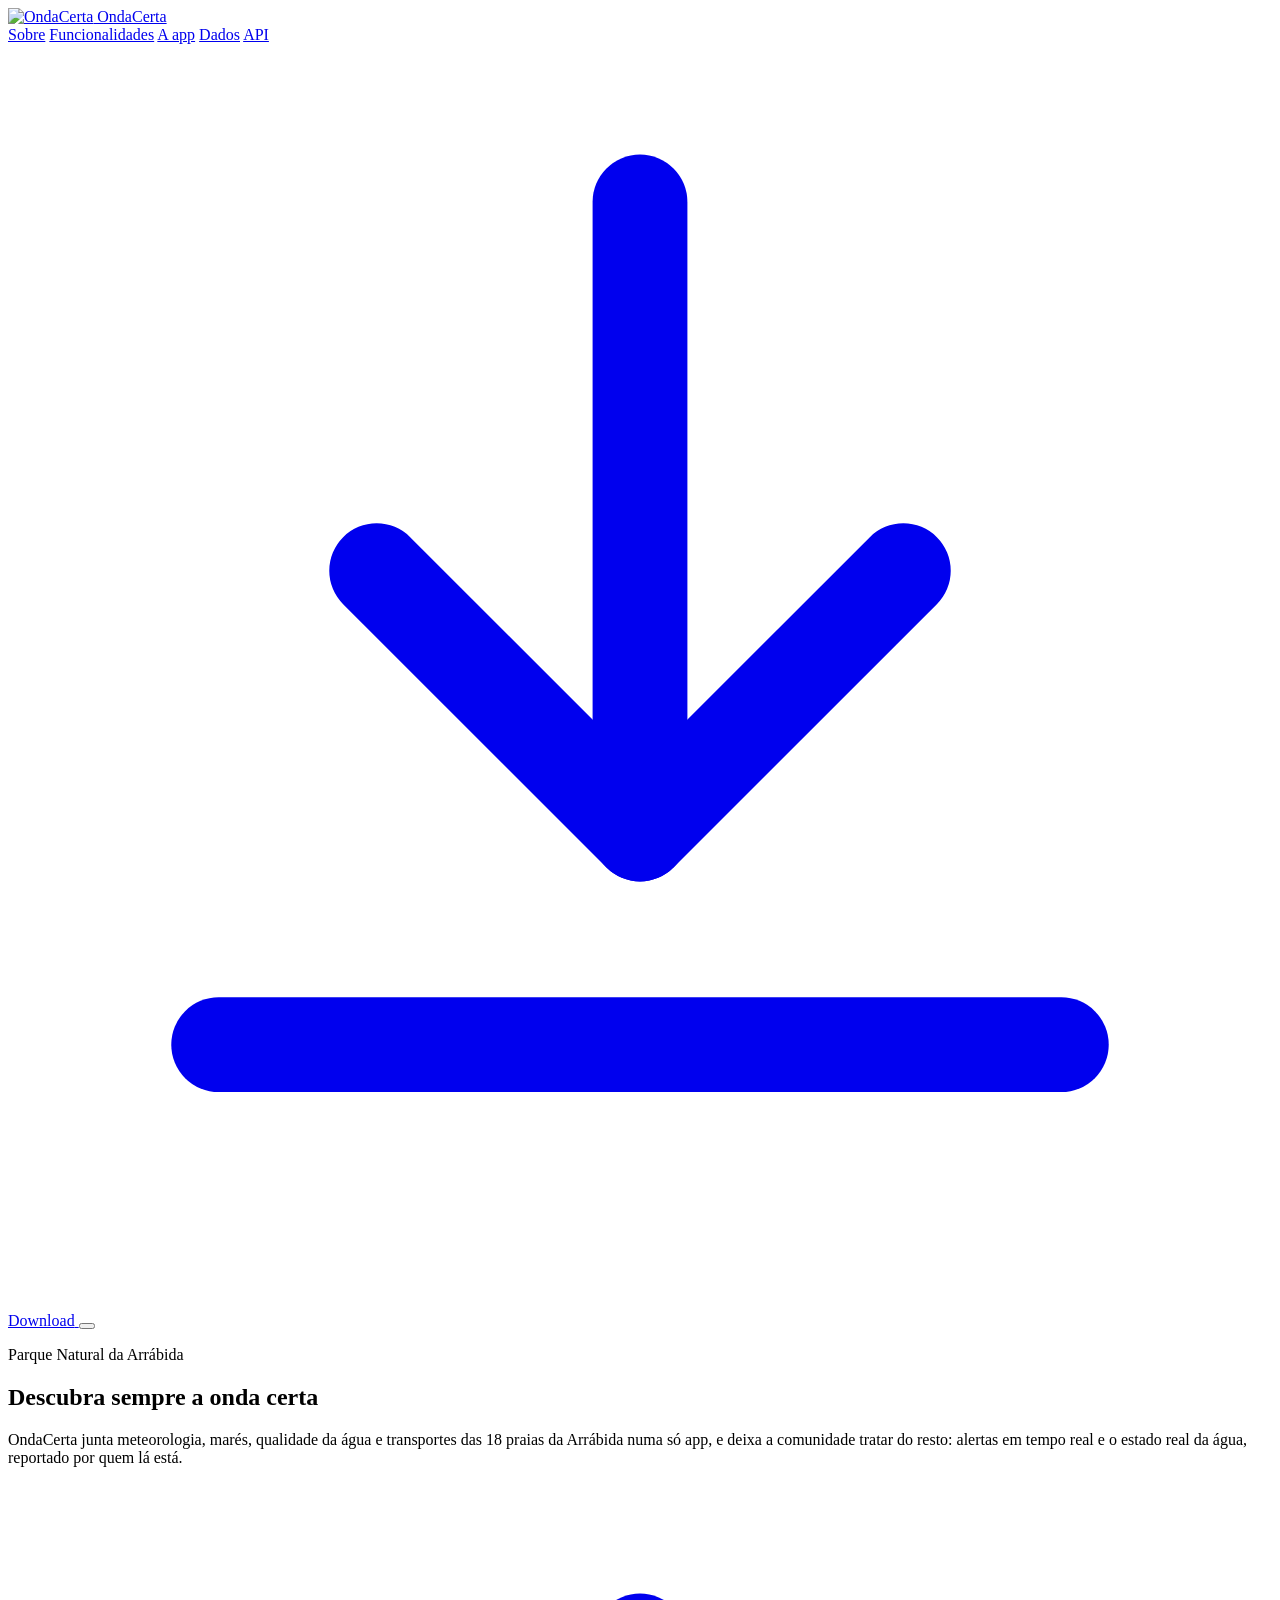
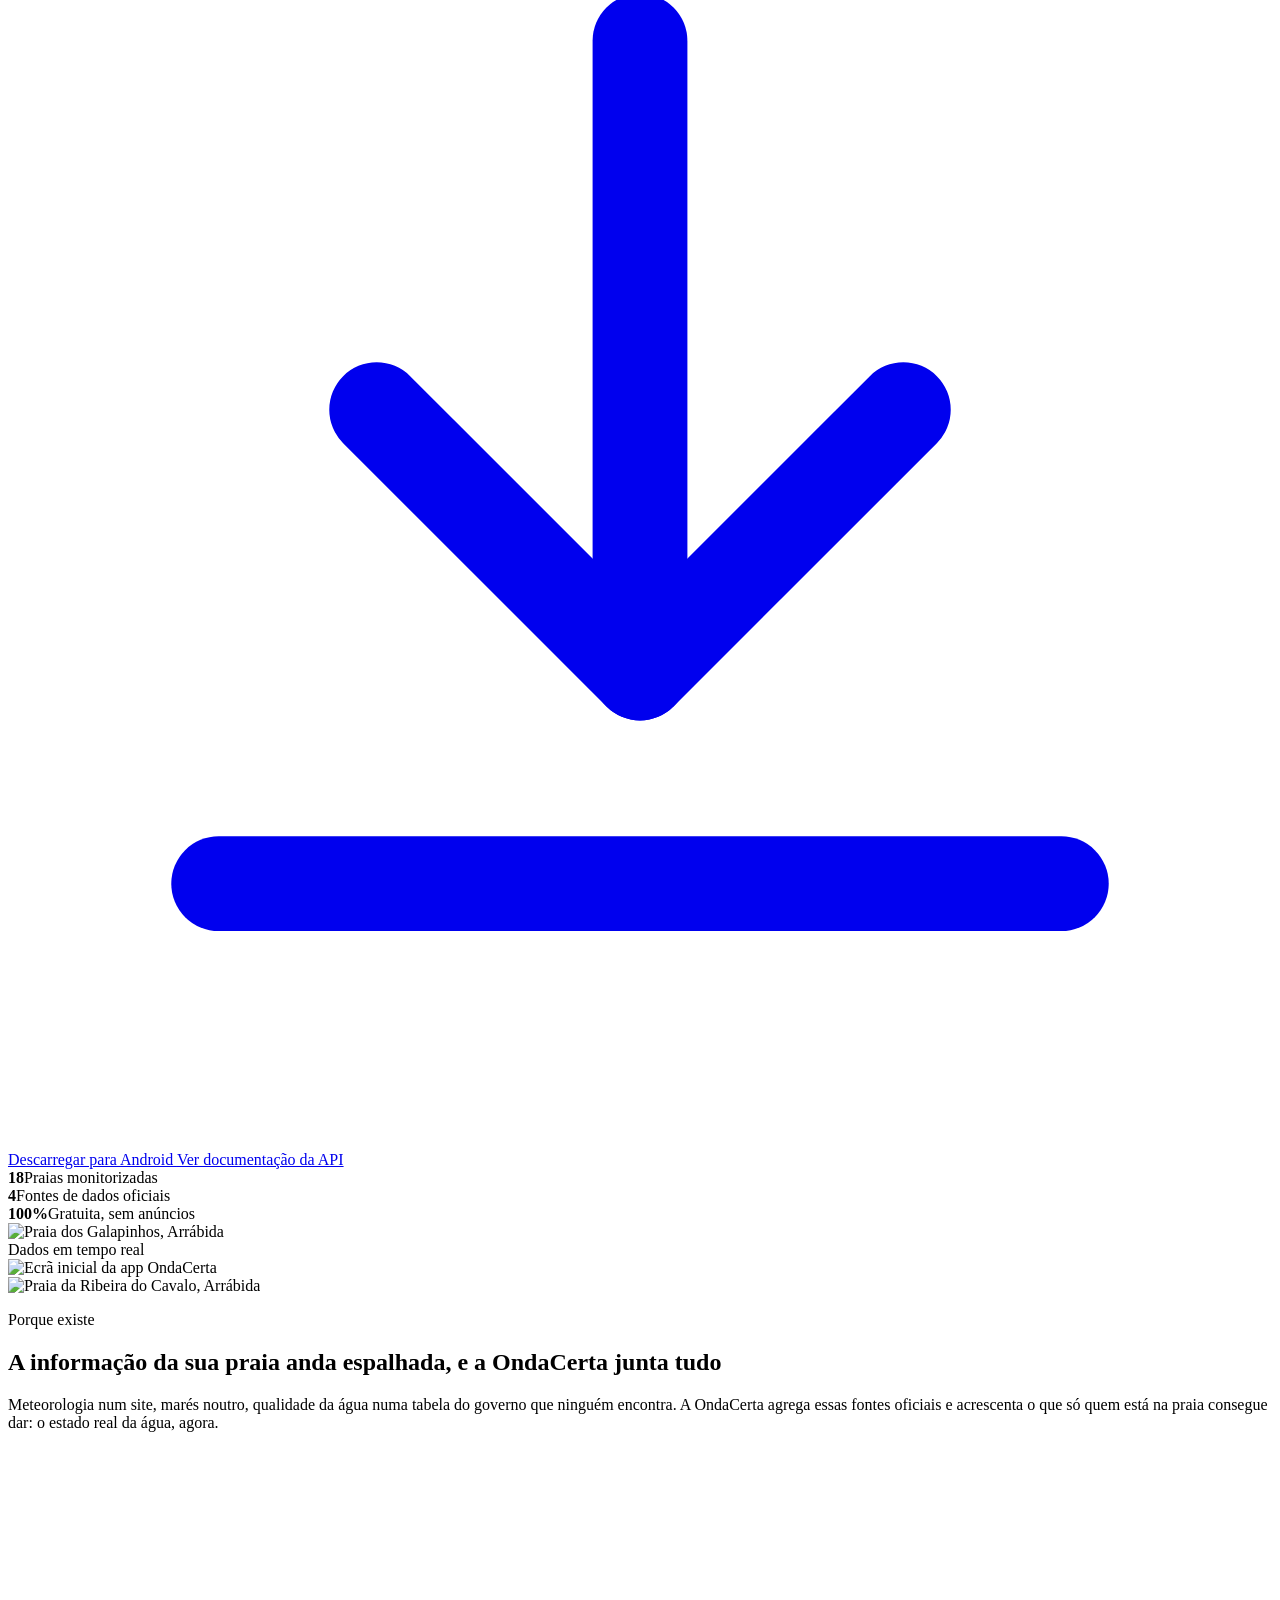
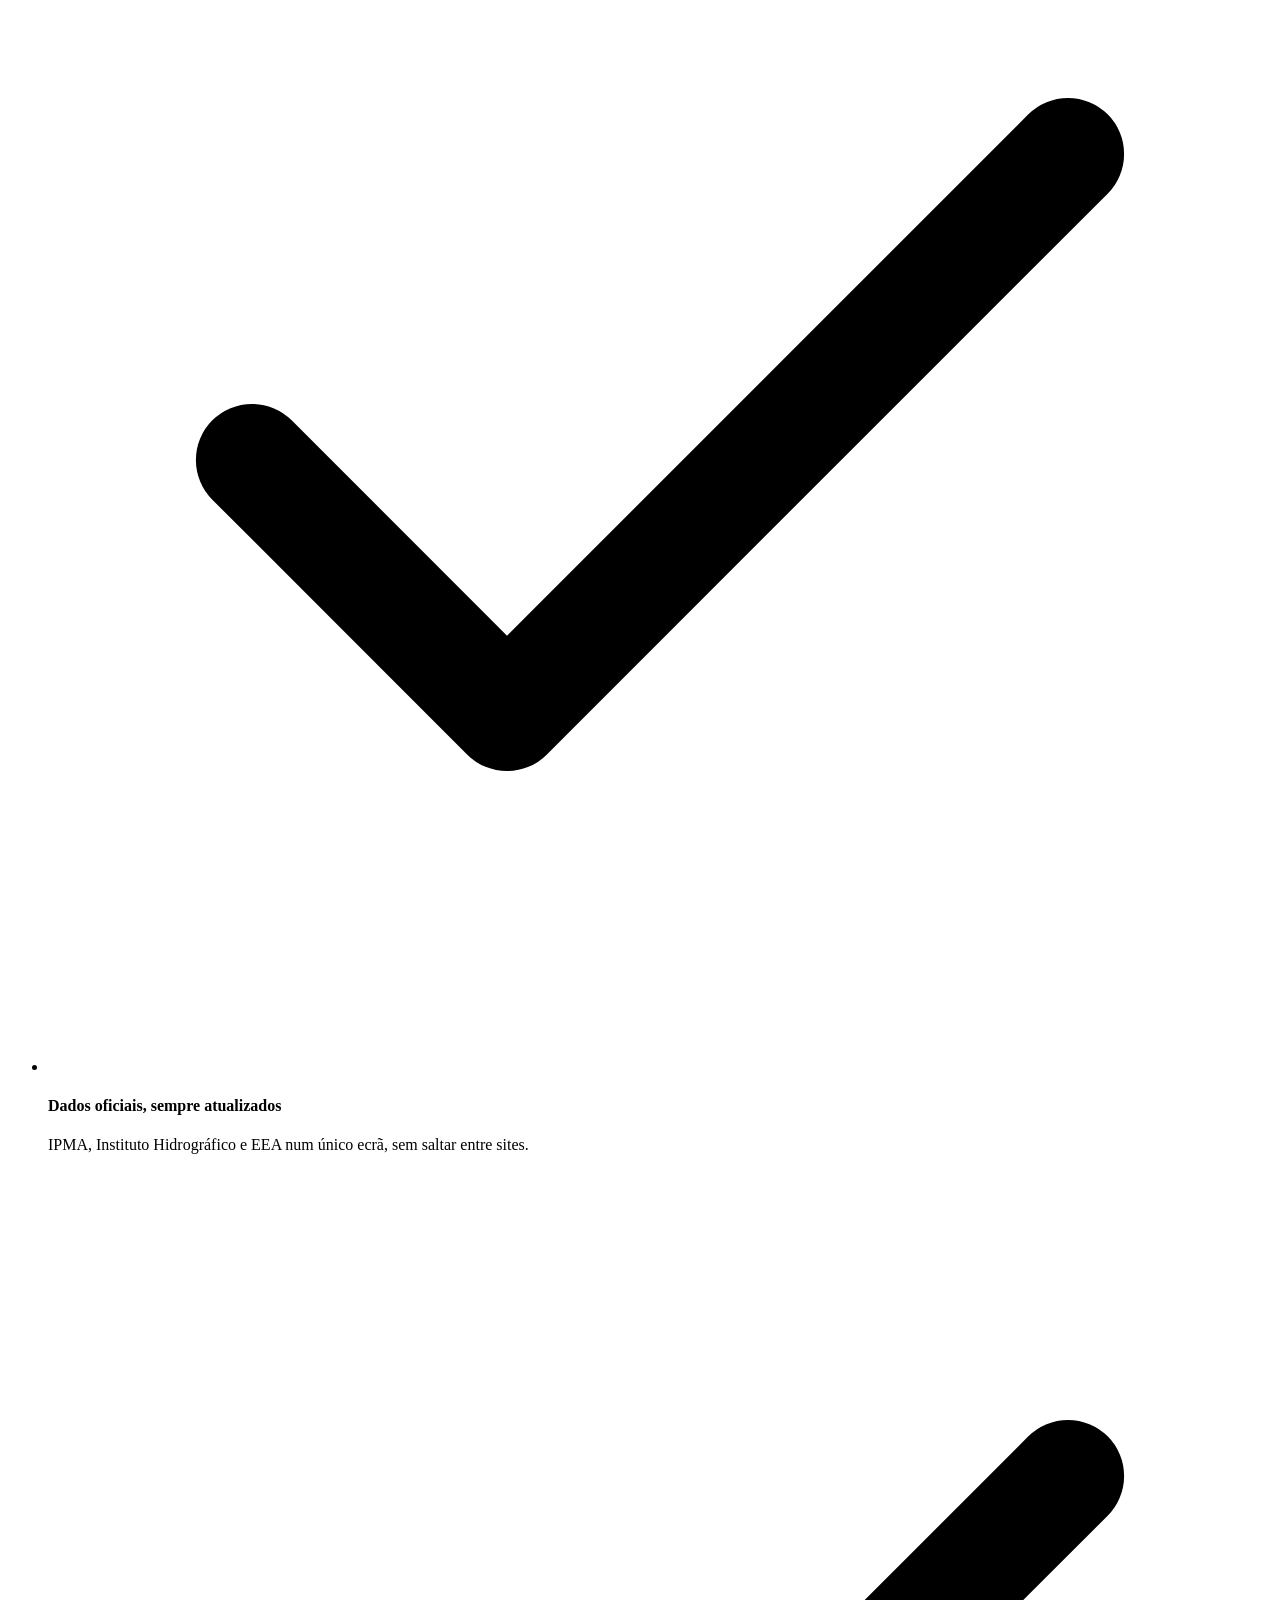
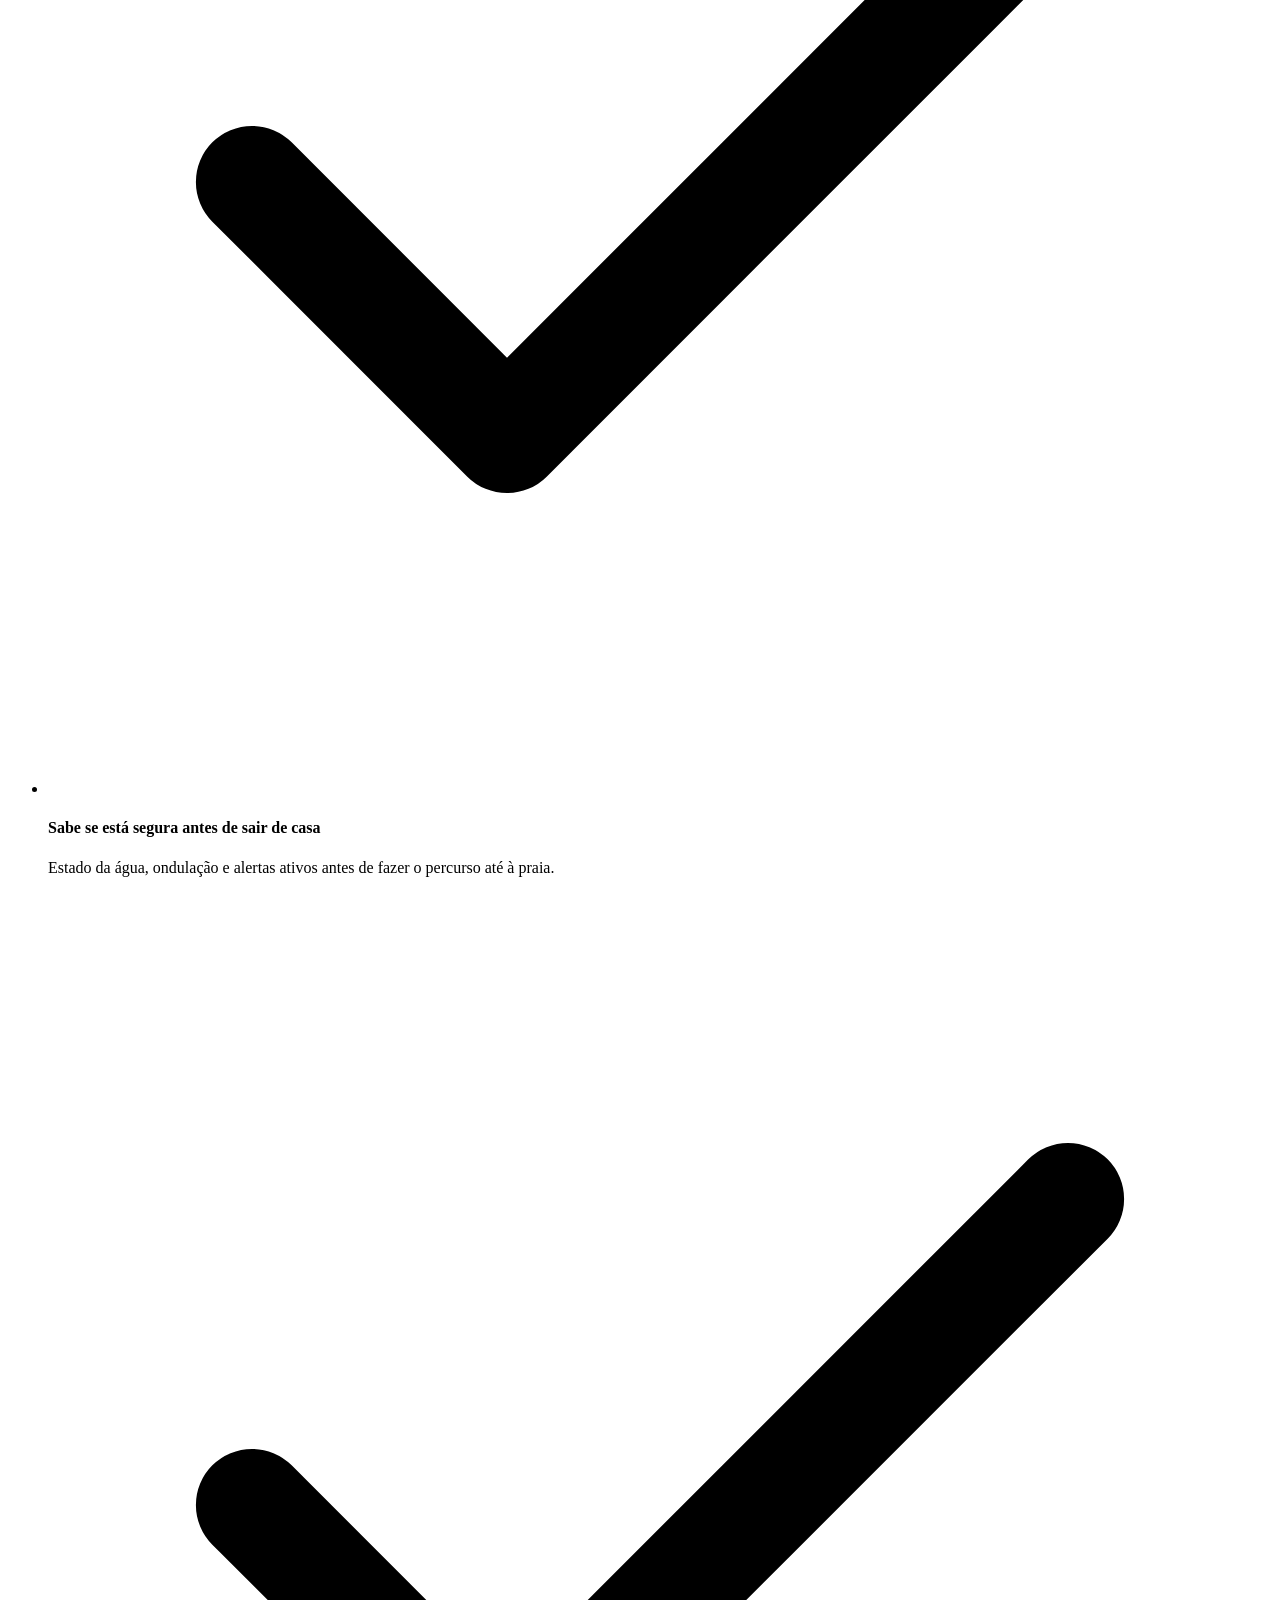
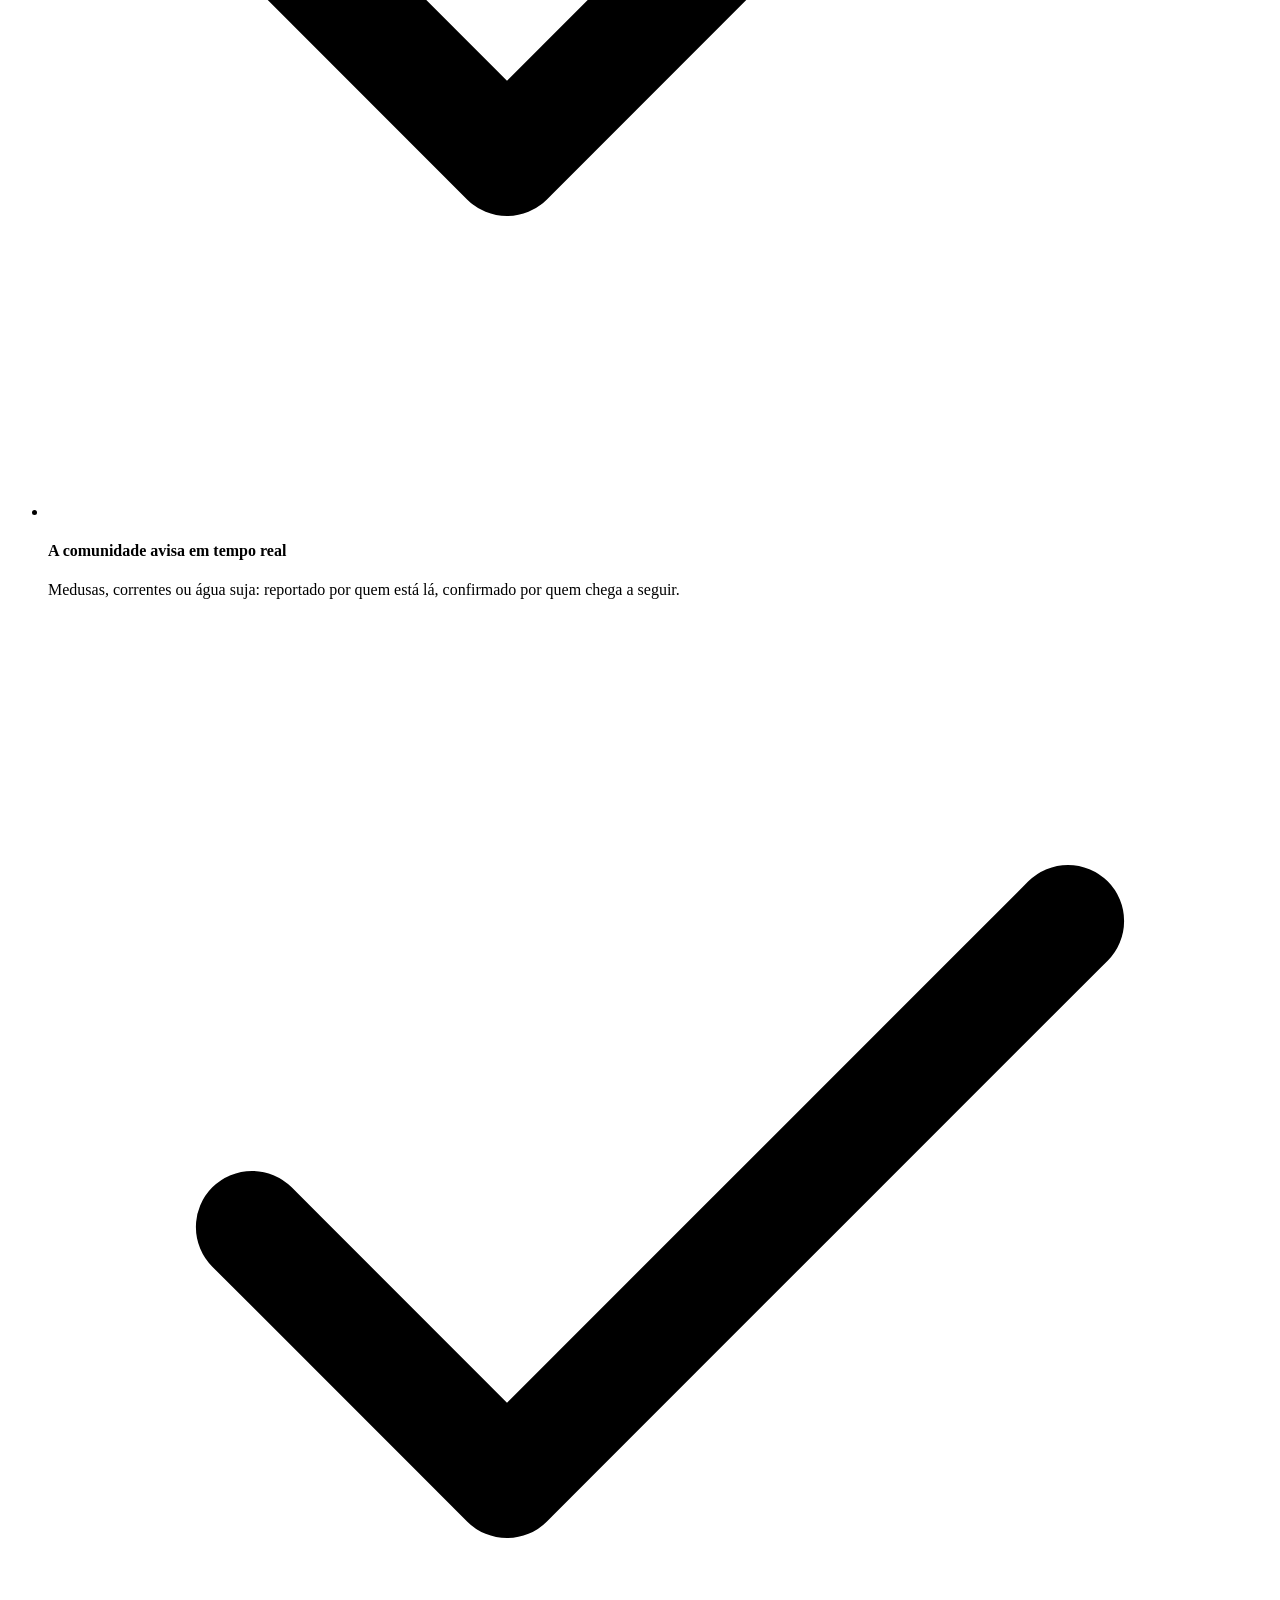
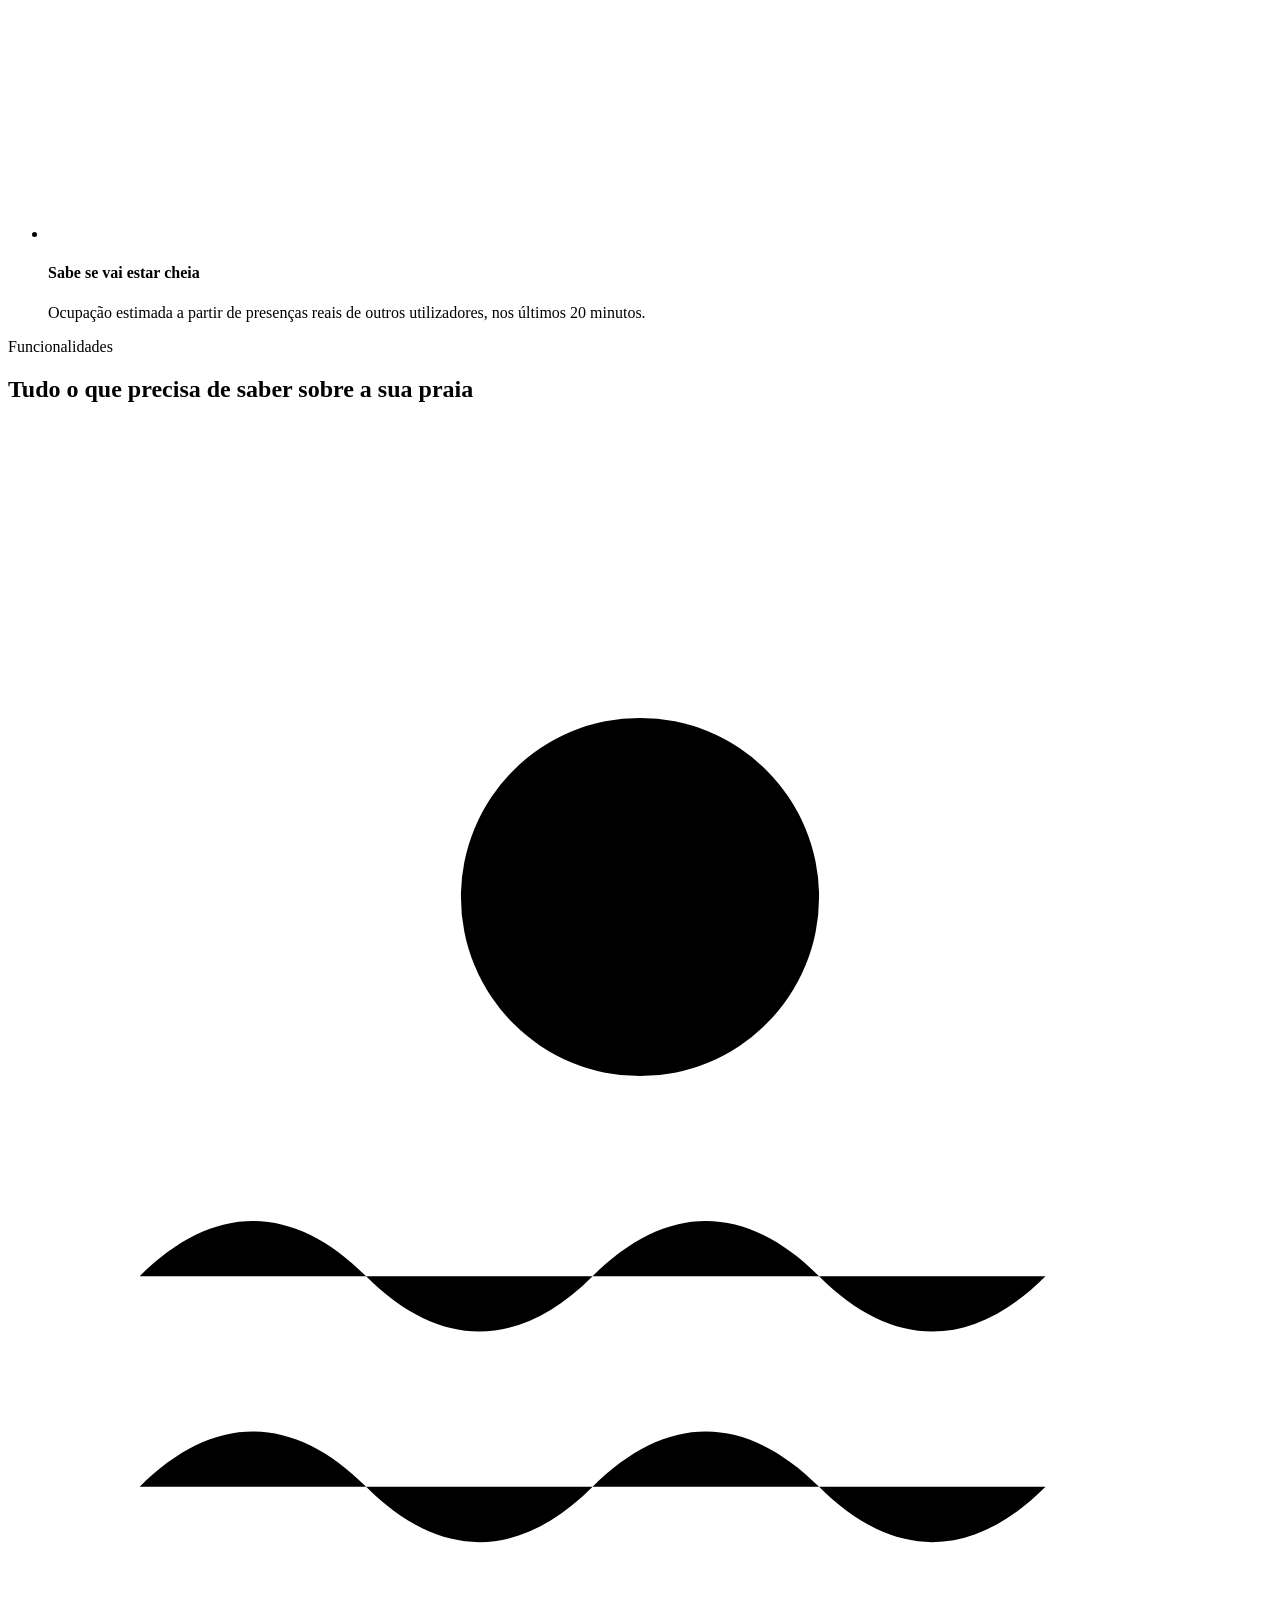
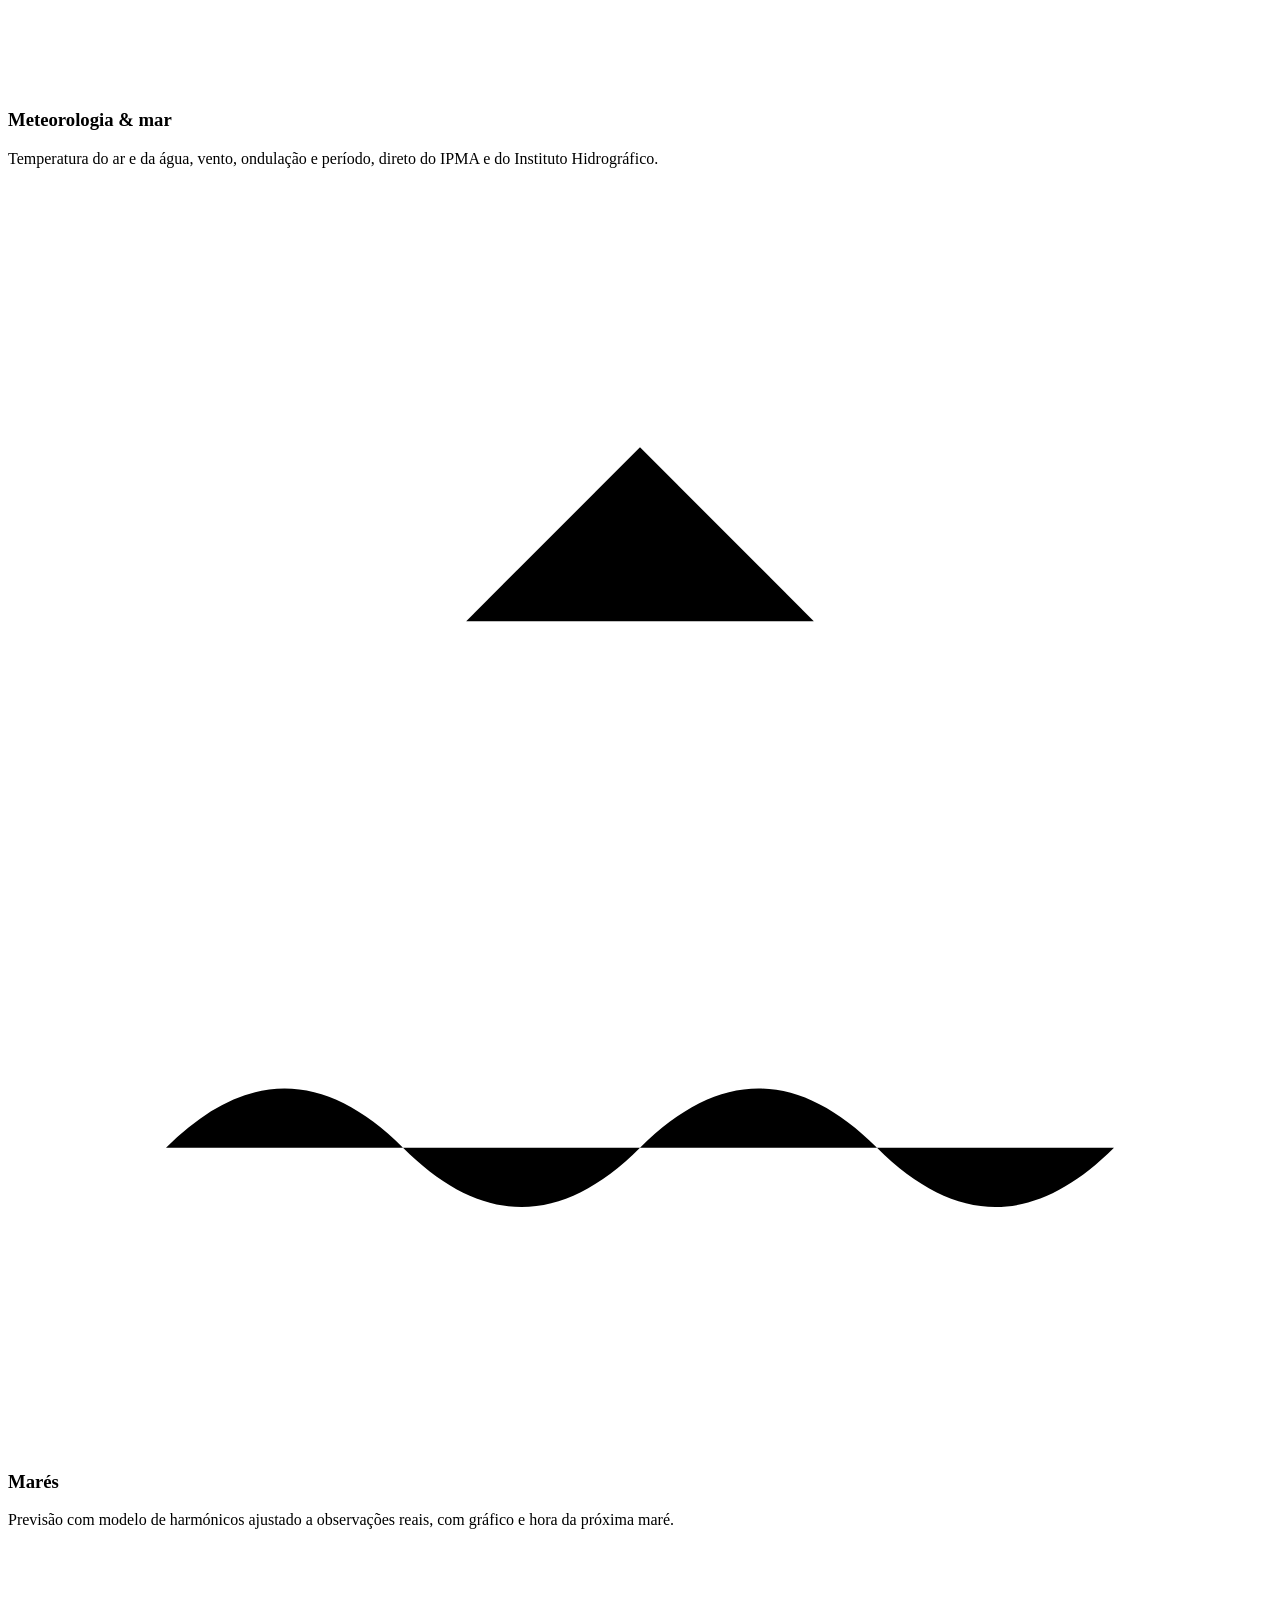
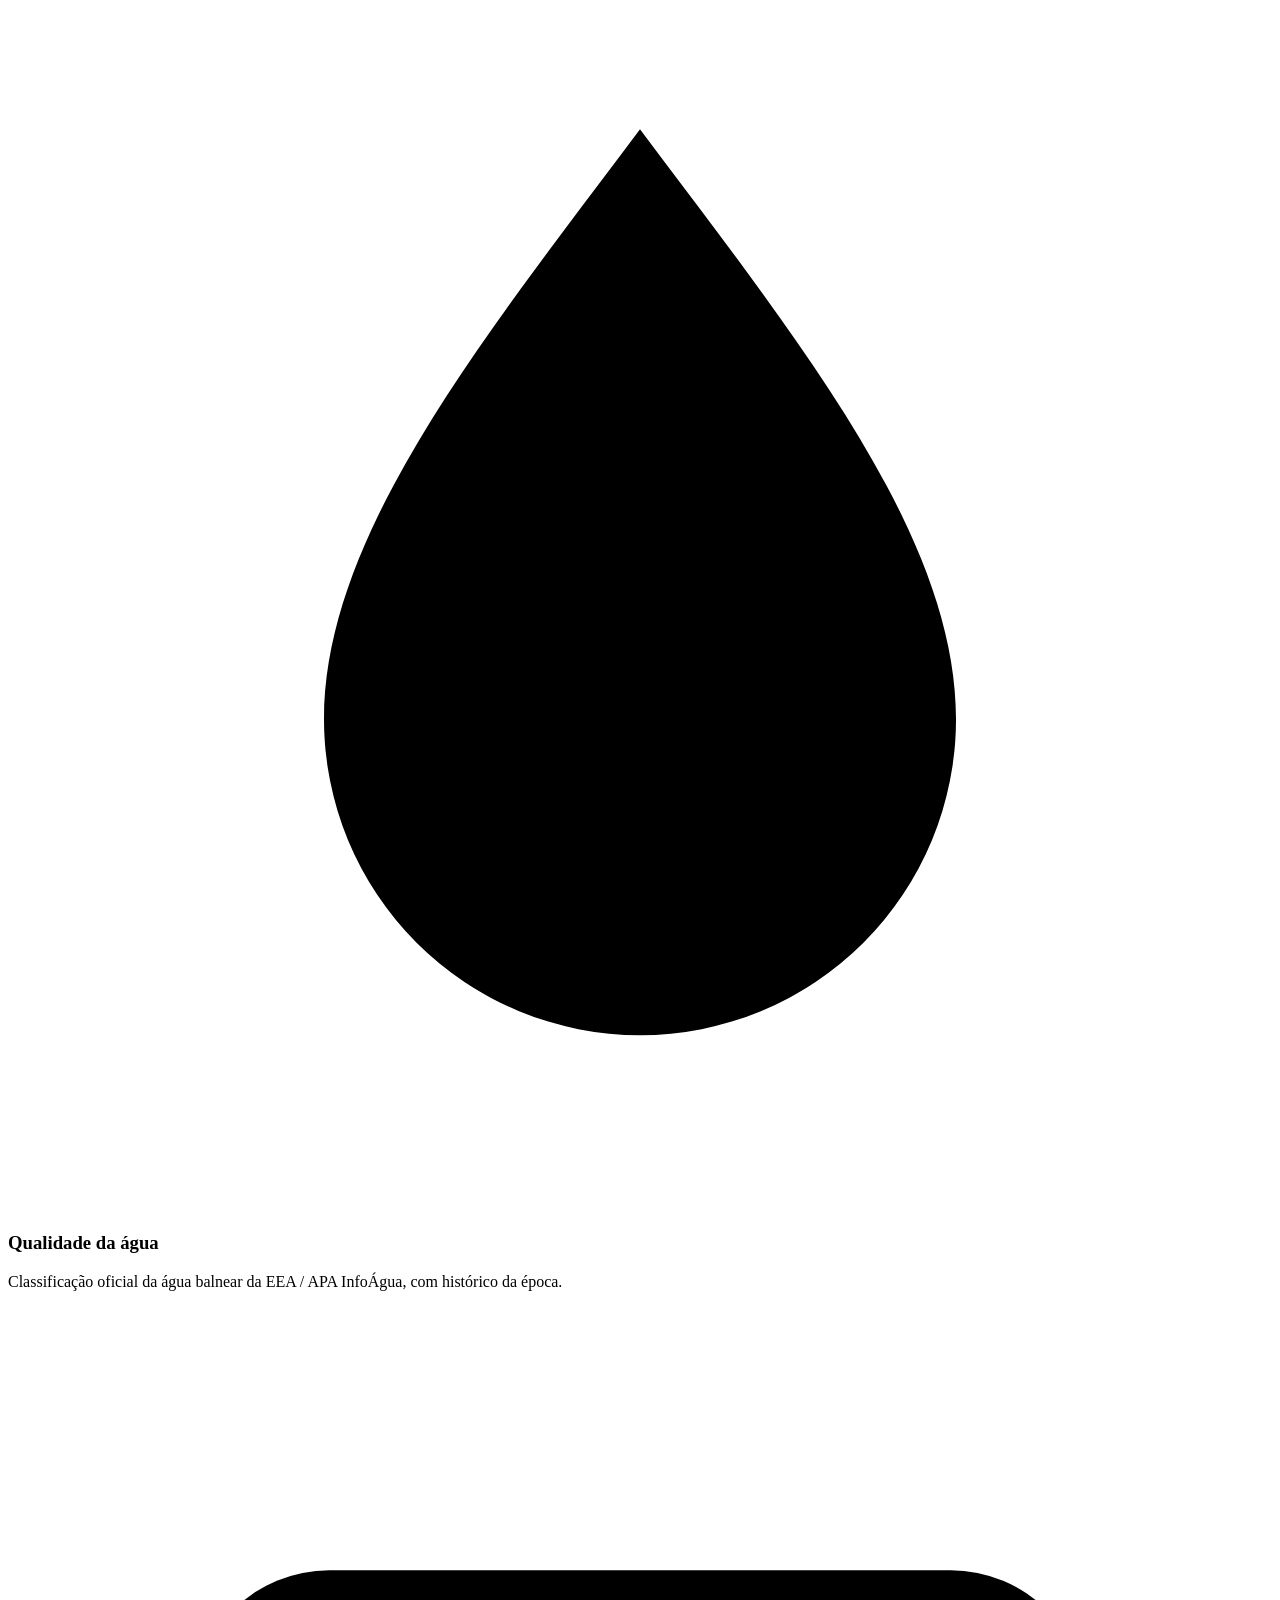
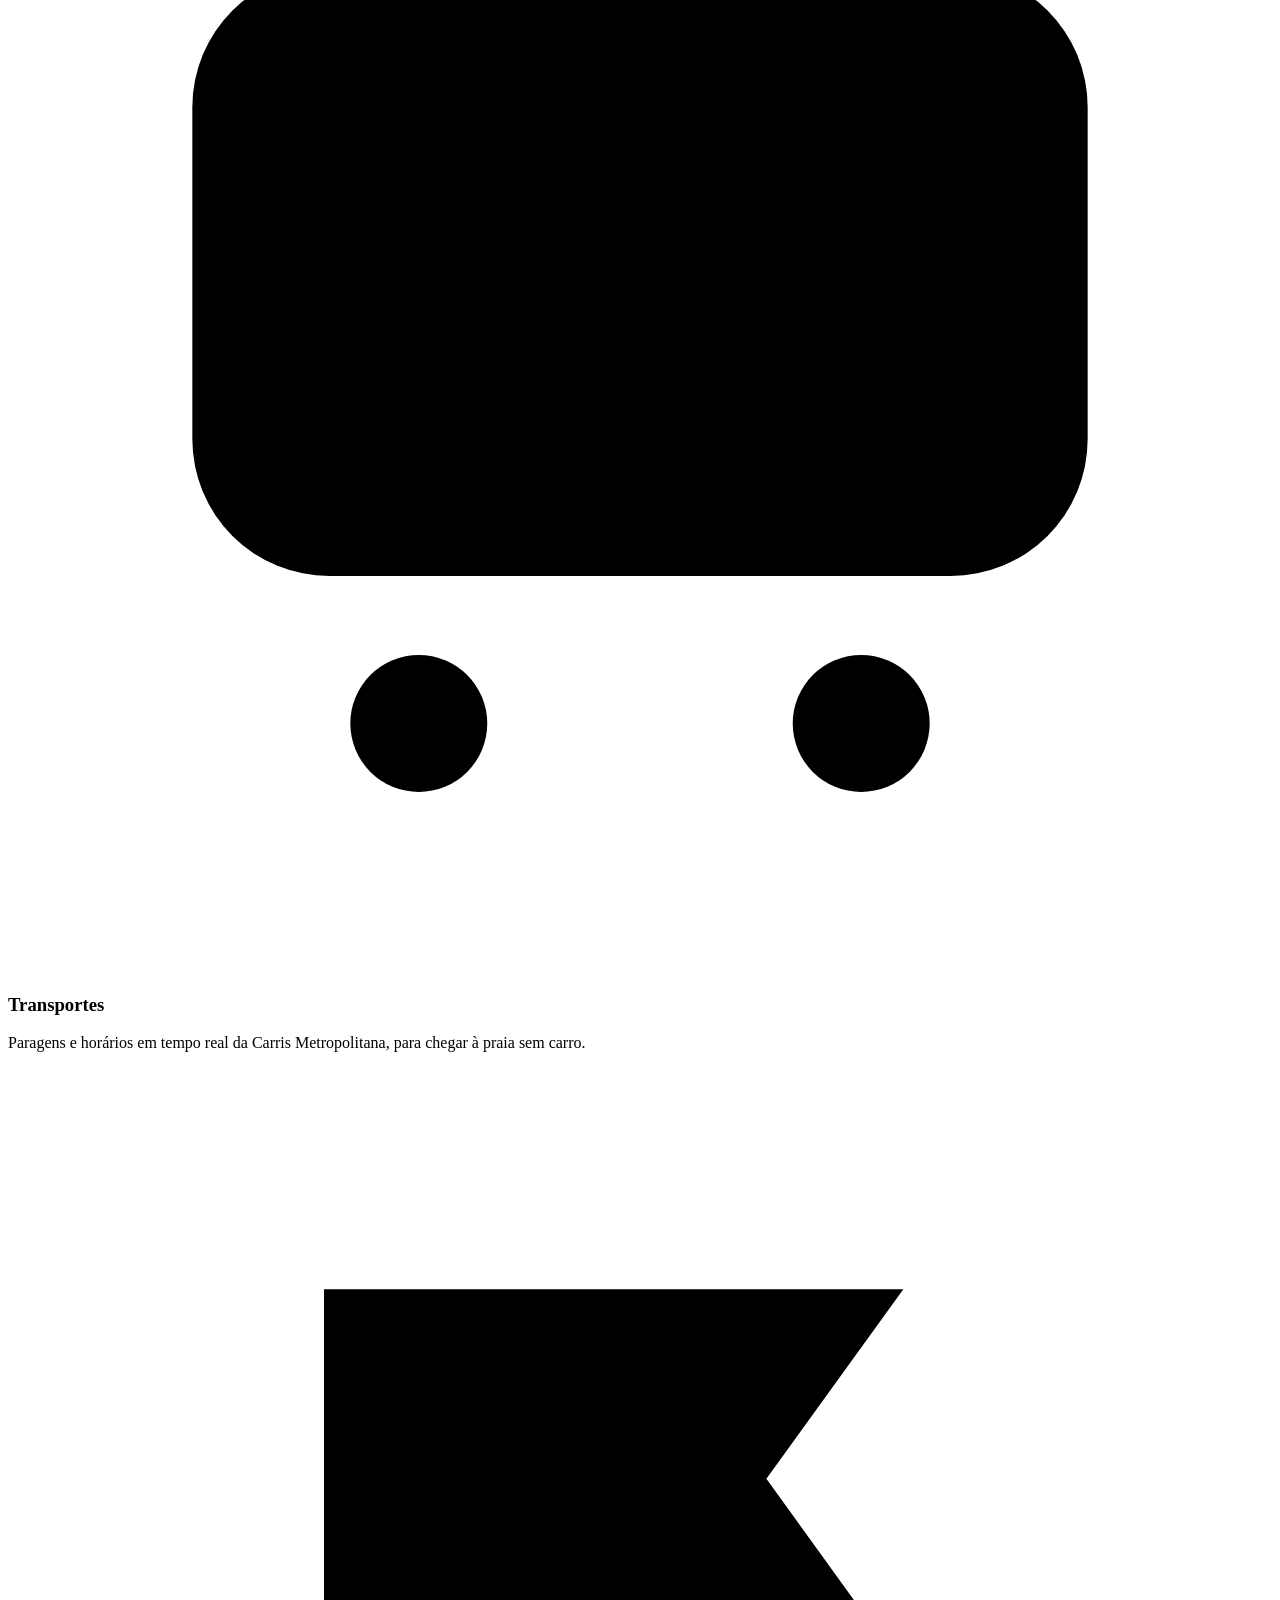
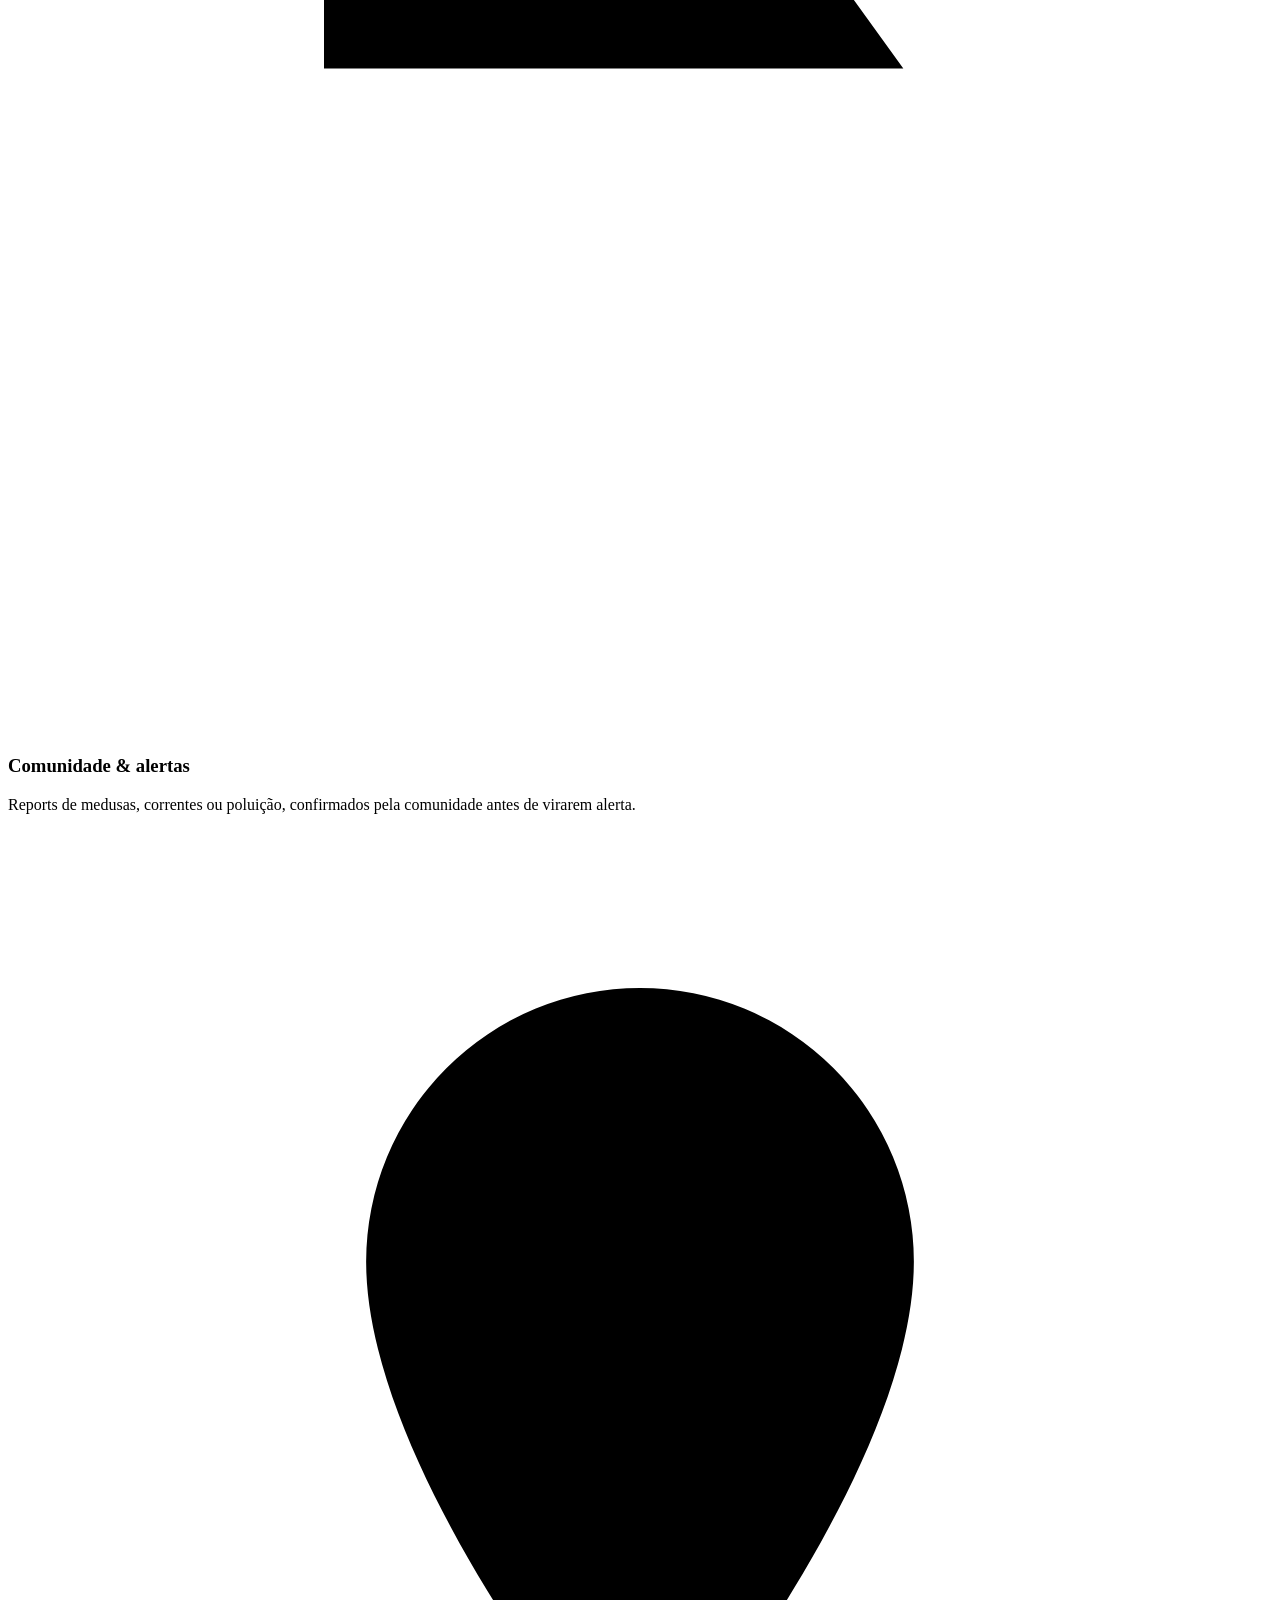
==== backend/static/site/index.html @ 688c1fc4 "Presentation page" ====
<!doctype html>
<html lang="pt-PT">
<head>
<meta charset="UTF-8">
<meta name="viewport" content="width=device-width, initial-scale=1">
<title>OndaCerta — Sua Comunidade do Mar</title>
<meta name="description" content="OndaCerta reúne meteorologia, marés, qualidade da água, transportes e alertas da comunidade para as 18 praias da Arrábida, numa só app.">

<link rel="icon" type="image/png" sizes="32x32" href="/static/site/img/favicon-32.png">
<link rel="apple-touch-icon" sizes="180x180" href="/static/site/img/apple-touch-icon.png">

<meta property="og:type" content="website">
<meta property="og:title" content="OndaCerta — Sua Comunidade do Mar">
<meta property="og:description" content="Meteorologia, marés, qualidade da água, transportes e alertas da comunidade para as praias da Arrábida.">
<meta property="og:image" content="/static/site/img/favicon-512.png">

<link rel="preconnect" href="https://fonts.googleapis.com">
<link rel="preconnect" href="https://fonts.gstatic.com" crossorigin>
<link href="https://fonts.googleapis.com/css2?family=Inter:wght@400;500;600;700;800&display=swap" rel="stylesheet">
<link rel="stylesheet" href="/static/site/css/styles.css">
</head>
<body>

<header class="nav" id="nav">
  <div class="container">
    <a href="#top" class="brand">
      <img src="/static/site/img/mark.png" alt="OndaCerta">
      OndaCerta
    </a>

    <nav class="nav__links" id="navLinks">
      <a href="#sobre">Sobre</a>
      <a href="#funcionalidades">Funcionalidades</a>
      <a href="#app">A app</a>
      <a href="#dados">Dados</a>
      <a href="#api">API</a>
    </nav>

    <div class="nav__actions">
      <a class="btn btn--primary btn--sm" href="/static/downloads/onda-certa.apk" download>
        <svg viewBox="0 0 24 24" fill="none" stroke="currentColor" stroke-width="1.8" stroke-linecap="round" stroke-linejoin="round"><path d="M12 3v12"/><path d="M7 10l5 5 5-5"/><path d="M4 19h16"/></svg>
        <span>Download</span>
      </a>
      <button class="nav__toggle" id="navToggle" aria-label="Abrir menu" aria-expanded="false">
        <span></span><span></span><span></span>
      </button>
    </div>
  </div>
</header>

<main id="top">

  <!-- ============ HERO ============ -->
  <section class="hero">
    <div class="container">
      <div class="hero__copy">
        <p class="eyebrow hero__eyebrow">Parque Natural da Arrábida</p>
        <h1>Descubra sempre <span>a onda certa</span></h1>
        <div class="hero__stripe"><i></i><i></i><i></i></div>
        <p class="lead">
          OndaCerta junta meteorologia, marés, qualidade da água e transportes das 18 praias da
          Arrábida numa só app, e deixa a comunidade tratar do resto: alertas em tempo real e o
          estado real da água, reportado por quem lá está.
        </p>

        <div class="hero__actions">
          <a class="btn btn--primary" href="/static/downloads/onda-certa.apk" download>
            <svg viewBox="0 0 24 24" fill="none" stroke="currentColor" stroke-width="1.8" stroke-linecap="round" stroke-linejoin="round"><path d="M12 3v12"/><path d="M7 10l5 5 5-5"/><path d="M4 19h16"/></svg>
            Descarregar para Android
          </a>
          <a class="btn btn--outline-light" href="/docs">
            Ver documentação da API
          </a>
        </div>

        <div class="hero__meta">
          <div><strong>18</strong>Praias monitorizadas</div>
          <div><strong>4</strong>Fontes de dados oficiais</div>
          <div><strong>100%</strong>Gratuita, sem anúncios</div>
        </div>
      </div>

      <div class="hero__visual reveal">
        <div class="hero__photo">
          <img src="/static/site/img/hero-galapinhos.jpg" alt="Praia dos Galapinhos, Arrábida" loading="eager">
        </div>
        <div class="hero__badge"><i></i> Dados em tempo real</div>
        <div class="hero__phone">
          <div class="phone">
            <div class="phone__screen">
              <div class="phone__notch"></div>
              <img src="/static/site/img/screens/home.jpg" alt="Ecrã inicial da app OndaCerta">
            </div>
          </div>
        </div>
      </div>
    </div>
  </section>

  <!-- ============ ABOUT ============ -->
  <section class="about" id="sobre">
    <div class="container">
      <div class="about__photo reveal">
        <img src="/static/site/img/about-ribeira-cavalo.jpg" alt="Praia da Ribeira do Cavalo, Arrábida" loading="lazy">
      </div>

      <div class="about__text reveal">
        <p class="eyebrow">Porque existe</p>
        <h2>A informação da sua praia anda espalhada, e a OndaCerta junta tudo</h2>
        <p class="lede">
          Meteorologia num site, marés noutro, qualidade da água numa tabela do governo que ninguém
          encontra. A OndaCerta agrega essas fontes oficiais e acrescenta o que só quem está na
          praia consegue dar: o estado real da água, agora.
        </p>

        <ul class="about__list">
          <li>
            <span class="tick"><svg viewBox="0 0 24 24" fill="none" stroke="currentColor" stroke-width="2.2" stroke-linecap="round" stroke-linejoin="round"><path d="M4 12l5 5L20 6"/></svg></span>
            <div>
              <h4>Dados oficiais, sempre atualizados</h4>
              <p>IPMA, Instituto Hidrográfico e EEA num único ecrã, sem saltar entre sites.</p>
            </div>
          </li>
          <li>
            <span class="tick"><svg viewBox="0 0 24 24" fill="none" stroke="currentColor" stroke-width="2.2" stroke-linecap="round" stroke-linejoin="round"><path d="M4 12l5 5L20 6"/></svg></span>
            <div>
              <h4>Sabe se está segura antes de sair de casa</h4>
              <p>Estado da água, ondulação e alertas ativos antes de fazer o percurso até à praia.</p>
            </div>
          </li>
          <li>
            <span class="tick"><svg viewBox="0 0 24 24" fill="none" stroke="currentColor" stroke-width="2.2" stroke-linecap="round" stroke-linejoin="round"><path d="M4 12l5 5L20 6"/></svg></span>
            <div>
              <h4>A comunidade avisa em tempo real</h4>
              <p>Medusas, correntes ou água suja: reportado por quem está lá, confirmado por quem chega a seguir.</p>
            </div>
          </li>
          <li>
            <span class="tick"><svg viewBox="0 0 24 24" fill="none" stroke="currentColor" stroke-width="2.2" stroke-linecap="round" stroke-linejoin="round"><path d="M4 12l5 5L20 6"/></svg></span>
            <div>
              <h4>Sabe se vai estar cheia</h4>
              <p>Ocupação estimada a partir de presenças reais de outros utilizadores, nos últimos 20 minutos.</p>
            </div>
          </li>
        </ul>
      </div>
    </div>
  </section>

  <!-- ============ FEATURES ============ -->
  <section class="features" id="funcionalidades">
    <div class="container">
      <div class="section-head section-head--center reveal">
        <p class="eyebrow eyebrow--center">Funcionalidades</p>
        <h2>Tudo o que precisa de saber sobre a sua praia</h2>
      </div>

      <div class="features__grid">
        <div class="feature-card reveal">
          <div class="icon"><svg viewBox="0 0 24 24"><circle cx="12" cy="9" r="3.4"/><path d="M2.5 16.2c1.4-1.4 2.9-1.4 4.3 0s2.9 1.4 4.3 0 2.9-1.4 4.3 0 2.9 1.4 4.3 0"/><path d="M2.5 20.2c1.4-1.4 2.9-1.4 4.3 0s2.9 1.4 4.3 0 2.9-1.4 4.3 0 2.9 1.4 4.3 0"/></svg></div>
          <h3>Meteorologia &amp; mar</h3>
          <p>Temperatura do ar e da água, vento, ondulação e período, direto do IPMA e do Instituto Hidrográfico.</p>
        </div>

        <div class="feature-card reveal">
          <div class="icon"><svg viewBox="0 0 24 24"><path d="M12 3v9"/><path d="M8.7 8.3L12 5l3.3 3.3"/><path d="M3 18.3c1.5-1.5 3-1.5 4.5 0s3 1.5 4.5 0 3-1.5 4.5 0 3 1.5 4.5 0"/></svg></div>
          <h3>Marés</h3>
          <p>Previsão com modelo de harmónicos ajustado a observações reais, com gráfico e hora da próxima maré.</p>
        </div>

        <div class="feature-card reveal">
          <div class="icon"><svg viewBox="0 0 24 24"><path d="M12 3.5c3 4 6 7.7 6 11.2a6 6 0 1 1-12 0c0-3.5 3-7.2 6-11.2z"/><path d="M9.3 13.8l1.9 1.9L15 11.6"/></svg></div>
          <h3>Qualidade da água</h3>
          <p>Classificação oficial da água balnear da EEA / APA InfoÁgua, com histórico da época.</p>
        </div>

        <div class="feature-card reveal">
          <div class="icon"><svg viewBox="0 0 24 24"><rect x="3.5" y="5" width="17" height="11.5" rx="2.6"/><path d="M3.5 11.5h17"/><circle cx="7.8" cy="19.3" r="1.3"/><circle cx="16.2" cy="19.3" r="1.3"/><path d="M7 5V3.6M17 5V3.6"/></svg></div>
          <h3>Transportes</h3>
          <p>Paragens e horários em tempo real da Carris Metropolitana, para chegar à praia sem carro.</p>
        </div>

        <div class="feature-card reveal">
          <div class="icon"><svg viewBox="0 0 24 24"><path d="M6 3v18"/><path d="M6 4.2h11l-2.6 3.6L17 11.4H6"/></svg></div>
          <h3>Comunidade &amp; alertas</h3>
          <p>Reports de medusas, correntes ou poluição, confirmados pela comunidade antes de virarem alerta.</p>
        </div>

        <div class="feature-card reveal">
          <div class="icon"><svg viewBox="0 0 24 24"><path d="M12 3a5.2 5.2 0 0 1 5.2 5.2c0 4.2-5.2 10.3-5.2 10.3S6.8 12.4 6.8 8.2A5.2 5.2 0 0 1 12 3z"/><circle cx="12" cy="8.2" r="1.8"/></svg></div>
          <h3>Ocupação em tempo real</h3>
          <p>Estimativa de lotação baseada em presenças reais dos últimos 20 minutos, sem câmaras nem sensores.</p>
        </div>
      </div>
    </div>
  </section>

  <!-- ============ SHOWCASE ============ -->
  <section class="showcase" id="app">
    <div class="container">
      <div class="section-head section-head--center reveal">
        <p class="eyebrow eyebrow--center">A app</p>
        <h2>Feita para abrir na praia, ao sol, com uma mão</h2>
        <p>Sem menus escondidos. A informação mais importante fica sempre a um toque de distância.</p>
      </div>

      <div class="showcase__phones">
        <figure class="phone-block reveal">
          <div class="phone">
            <div class="phone__screen">
              <div class="phone__notch"></div>
              <img src="/static/site/img/screens/home.jpg" alt="Ecrã inicial" loading="lazy">
            </div>
          </div>
          <figcaption>Início</figcaption>
        </figure>

        <figure class="phone-block reveal">
          <div class="phone">
            <div class="phone__screen">
              <div class="phone__notch"></div>
              <img src="/static/site/img/screens/beach-detail.jpg" alt="Detalhe da praia" loading="lazy">
            </div>
          </div>
          <figcaption>Detalhe da praia</figcaption>
        </figure>

        <figure class="phone-block reveal">
          <div class="phone">
            <div class="phone__screen">
              <div class="phone__notch"></div>
              <img src="/static/site/img/screens/tides.jpg" alt="Ecrã de marés" loading="lazy">
            </div>
          </div>
          <figcaption>Marés</figcaption>
        </figure>
      </div>
    </div>
  </section>

  <!-- ============ DATA SOURCES ============ -->
  <section class="sources" id="dados">
    <div class="container">
      <div class="section-head reveal">
        <p class="eyebrow eyebrow--light">Fontes de dados</p>
        <h2>Dados oficiais, nada inventado</h2>
      </div>

      <div class="sources__grid">
        <div class="source-card reveal">
          <h4>IPMA</h4>
          <p>Previsão meteorológica e estado do mar para toda a costa da Arrábida.</p>
        </div>
        <div class="source-card reveal">
          <h4>Instituto Hidrográfico</h4>
          <p>Estações de marés, com dados harmónicos e observações reais.</p>
        </div>
        <div class="source-card reveal">
          <h4>EEA / APA InfoÁgua</h4>
          <p>Classificação oficial da qualidade da água balnear de cada praia.</p>
        </div>
        <div class="source-card reveal">
          <h4>Carris Metropolitana</h4>
          <p>Paragens e horários de autocarro em tempo real até cada praia.</p>
        </div>
      </div>

      <div class="reliability reveal">
        <div>
          <h3>E quando uma fonte cai?</h3>
          <p>
            Cada resposta bem-sucedida de uma API oficial fica guardada como snapshot. Se a fonte
            estiver indisponível, a OndaCerta mostra o último snapshot válido em vez de um ecrã vazio.
          </p>
        </div>
        <div class="reliability__diagram">
          <div class="reliability__node">Fonte oficial<span>IPMA, IH, EEA...</span></div>
          <div class="reliability__arrow"></div>
          <div class="reliability__node">Snapshot guardado<span>fallback automático</span></div>
          <div class="reliability__arrow"></div>
          <div class="reliability__node">A sua app<span>sempre com dados</span></div>
        </div>
      </div>
    </div>
  </section>

  <!-- ============ DEVELOPER / API ============ -->
  <section class="developer" id="api">
    <div class="container">
      <div class="developer__text reveal">
        <p class="eyebrow">Para programadores</p>
        <h2>API aberta, documentação completa</h2>
        <p class="lede">
          O backend é construído em FastAPI, com PostgreSQL e PostGIS. Explore os endpoints,
          teste pedidos e veja os modelos de dados diretamente no browser.
        </p>

        <div class="developer__cards">
          <a class="dev-card" href="/docs">
            <span class="icon"><svg viewBox="0 0 24 24" fill="none" stroke="currentColor" stroke-width="1.7" stroke-linecap="round" stroke-linejoin="round"><path d="M6 4h9l4 4v12H6z"/><path d="M15 4v4h4"/><path d="M9 13h6M9 16.5h6"/></svg></span>
            <div>
              <h4>Swagger UI</h4>
              <p>Documentação interativa, teste pedidos direto no browser.</p>
            </div>
            <span class="arrow">→</span>
          </a>

          <a class="dev-card" href="/redoc">
            <span class="icon"><svg viewBox="0 0 24 24" fill="none" stroke="currentColor" stroke-width="1.7" stroke-linecap="round" stroke-linejoin="round"><path d="M5 4.5h9.5L19 9v10.5H5z"/><path d="M9 12h6M9 15.5h6M9 8.5h3"/></svg></span>
            <div>
              <h4>ReDoc</h4>
              <p>Referência da API em formato de leitura, organizada por recurso.</p>
            </div>
            <span class="arrow">→</span>
          </a>

          <a class="dev-card" href="https://github.com/marteleira/crowdsourced-beach-data-platform" target="_blank" rel="noopener">
            <span class="icon"><svg viewBox="0 0 24 24" fill="none" stroke="currentColor" stroke-width="1.7" stroke-linecap="round" stroke-linejoin="round"><path d="M8.5 8L4.5 12l4 4"/><path d="M15.5 8l4 4-4 4"/><path d="M13.5 6l-3 12"/></svg></span>
            <div>
              <h4>Código fonte</h4>
              <p>Backend e app Flutter, ambos disponíveis no GitHub.</p>
            </div>
            <span class="arrow">→</span>
          </a>
        </div>
      </div>

      <div class="reveal">
        <div class="code-window">
          <div class="code-window__bar">
            <i></i><i></i><i></i>
            <span>GET /api/v1/beaches/praia-da-california</span>
          </div>
          <pre><code><span class="tok-method">GET</span> <span class="tok-path">/api/v1/beaches/praia-da-california</span>

{
  <span class="tok-field">"name"</span>: <span class="tok-string">"Praia da Califórnia"</span>,
  <span class="tok-field">"flag"</span>: <span class="tok-string">"green"</span>,
  <span class="tok-field">"confidence"</span>: 0.99,
  <span class="tok-field">"sea_temp_c"</span>: 18.0,
  <span class="tok-field">"wave_height_m"</span>: 1.4,
  <span class="tok-field">"occupancy"</span>: <span class="tok-string">"low"</span>,
  <span class="tok-field">"water_quality"</span>: <span class="tok-string">"excellent"</span>
}
<span class="tok-comment">// dados agregados de 4 fontes oficiais + comunidade</span></code></pre>
        </div>
      </div>
    </div>
  </section>

  <!-- ============ DOWNLOAD CTA ============ -->
  <section class="cta" id="download">
    <div class="container">
      <div class="cta__panel reveal">
        <h2>Leve a Arrábida no bolso</h2>
        <p>Gratuita, sem anúncios, feita a pensar em quem vive e visita a Arrábida.</p>

        <div class="cta__actions">
          <a class="btn btn--primary" href="/static/downloads/onda-certa.apk" download>
            <svg viewBox="0 0 24 24" fill="none" stroke="currentColor" stroke-width="1.8" stroke-linecap="round" stroke-linejoin="round"><path d="M12 3v12"/><path d="M7 10l5 5 5-5"/><path d="M4 19h16"/></svg>
            Descarregar APK
          </a>
          <a class="btn btn--outline-light" href="https://github.com/marteleira/crowdsourced-beach-data-platform" target="_blank" rel="noopener">
            Ver no GitHub
          </a>
        </div>

        <p class="cta__fine">Android 8.0 ou superior · APK direto · v1.0.0 · ~58 MB</p>
      </div>
    </div>
  </section>

</main>

<footer class="footer">
  <div class="container">
    <div class="footer__brand">
      <a href="#top" class="brand">
        <img src="/static/site/img/mark.png" alt="OndaCerta">
        OndaCerta
      </a>
      <p>Meteorologia, marés, qualidade da água, transportes e alertas da comunidade para as praias da Arrábida, todos num só sítio.</p>
    </div>

    <div class="footer__links">
      <div class="footer__col">
        <h5>Produto</h5>
        <ul>
          <li><a href="#funcionalidades">Funcionalidades</a></li>
          <li><a href="#app">A app</a></li>
          <li><a href="#dados">Fontes de dados</a></li>
          <li><a href="/static/downloads/onda-certa.apk" download>Download</a></li>
        </ul>
      </div>
      <div class="footer__col">
        <h5>Programadores</h5>
        <ul>
          <li><a href="/docs">Swagger UI</a></li>
          <li><a href="/redoc">ReDoc</a></li>
          <li><a href="/health">Estado do serviço</a></li>
          <li><a href="https://github.com/marteleira/crowdsourced-beach-data-platform" target="_blank" rel="noopener">Código fonte</a></li>
        </ul>
      </div>
    </div>
  </div>

  <div class="footer__bottom">
    <span>© 2026 OndaCerta. Projeto Final de Curso, Engenharia Informática, EST Setúbal.</span>
    <span>Construído com FastAPI, PostgreSQL/PostGIS e Flutter.</span>
  </div>
</footer>

<script src="/static/site/js/main.js"></script>
</body>
</html>
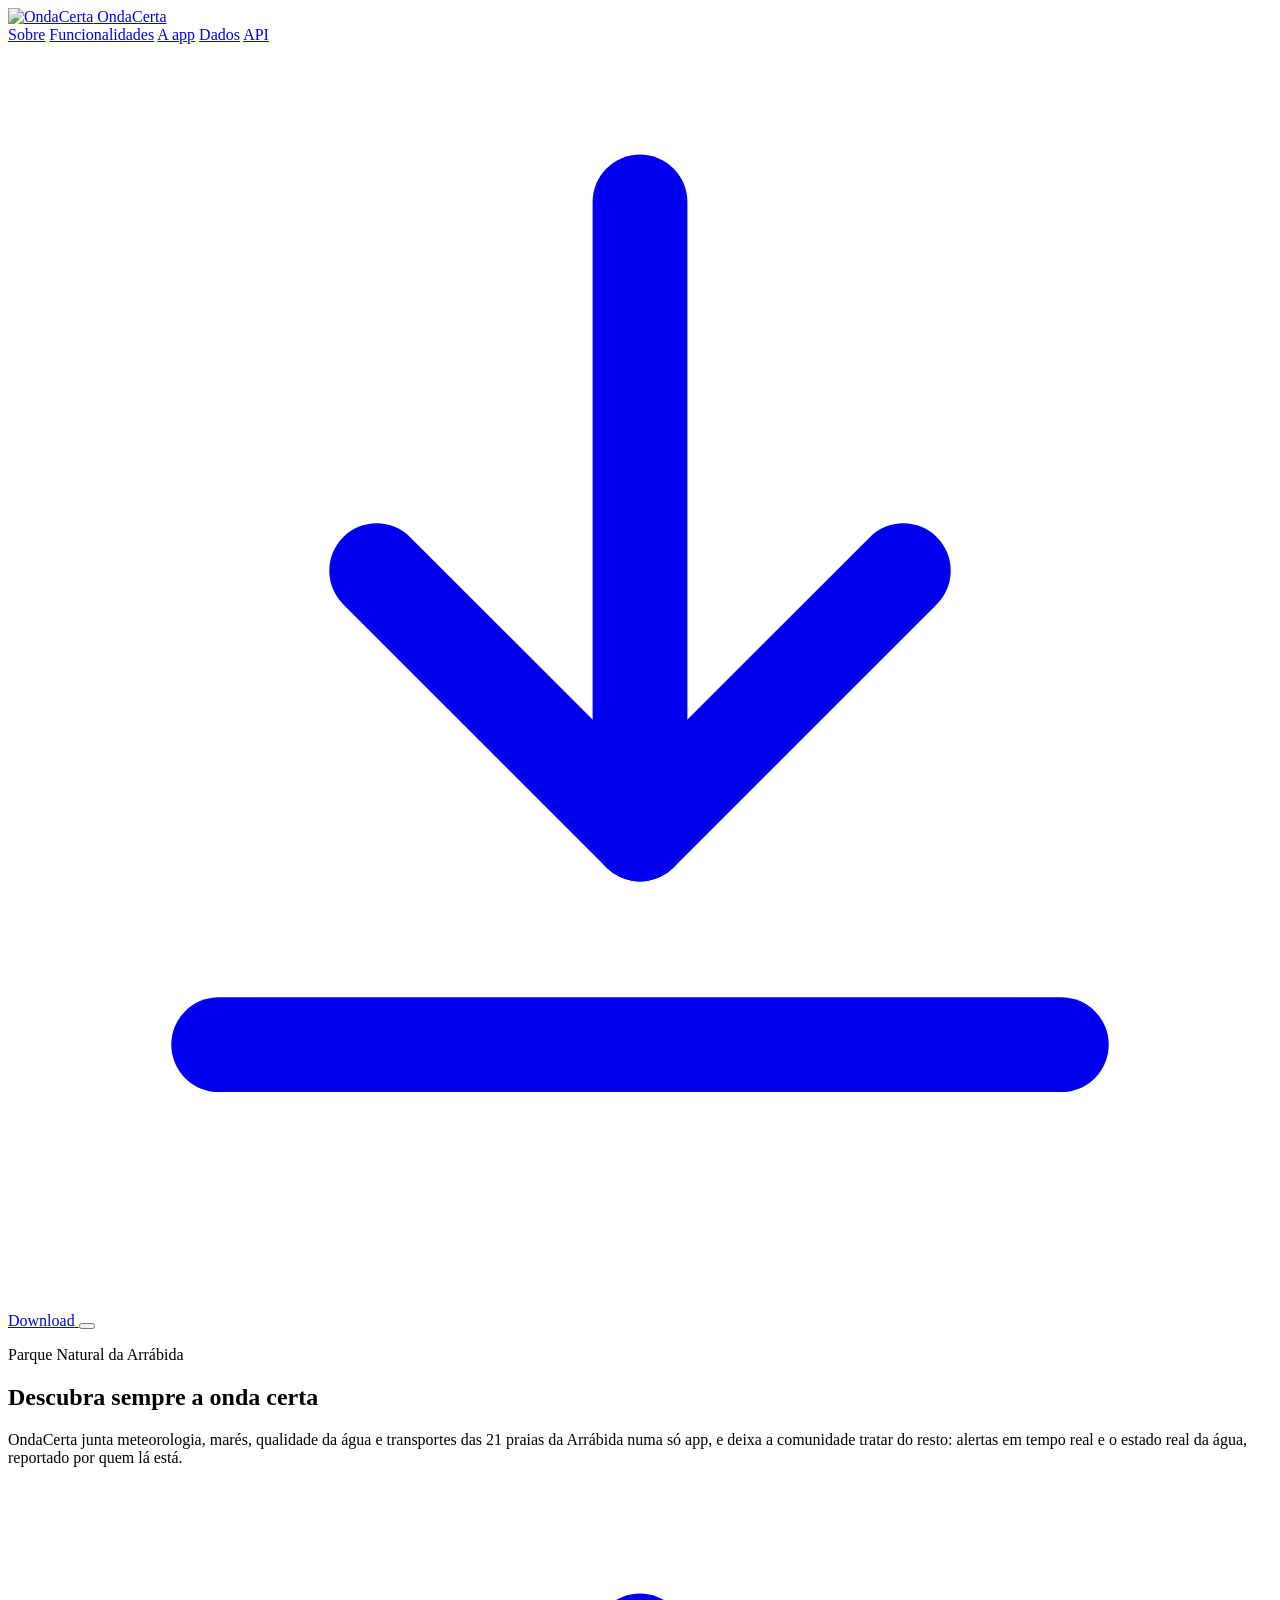
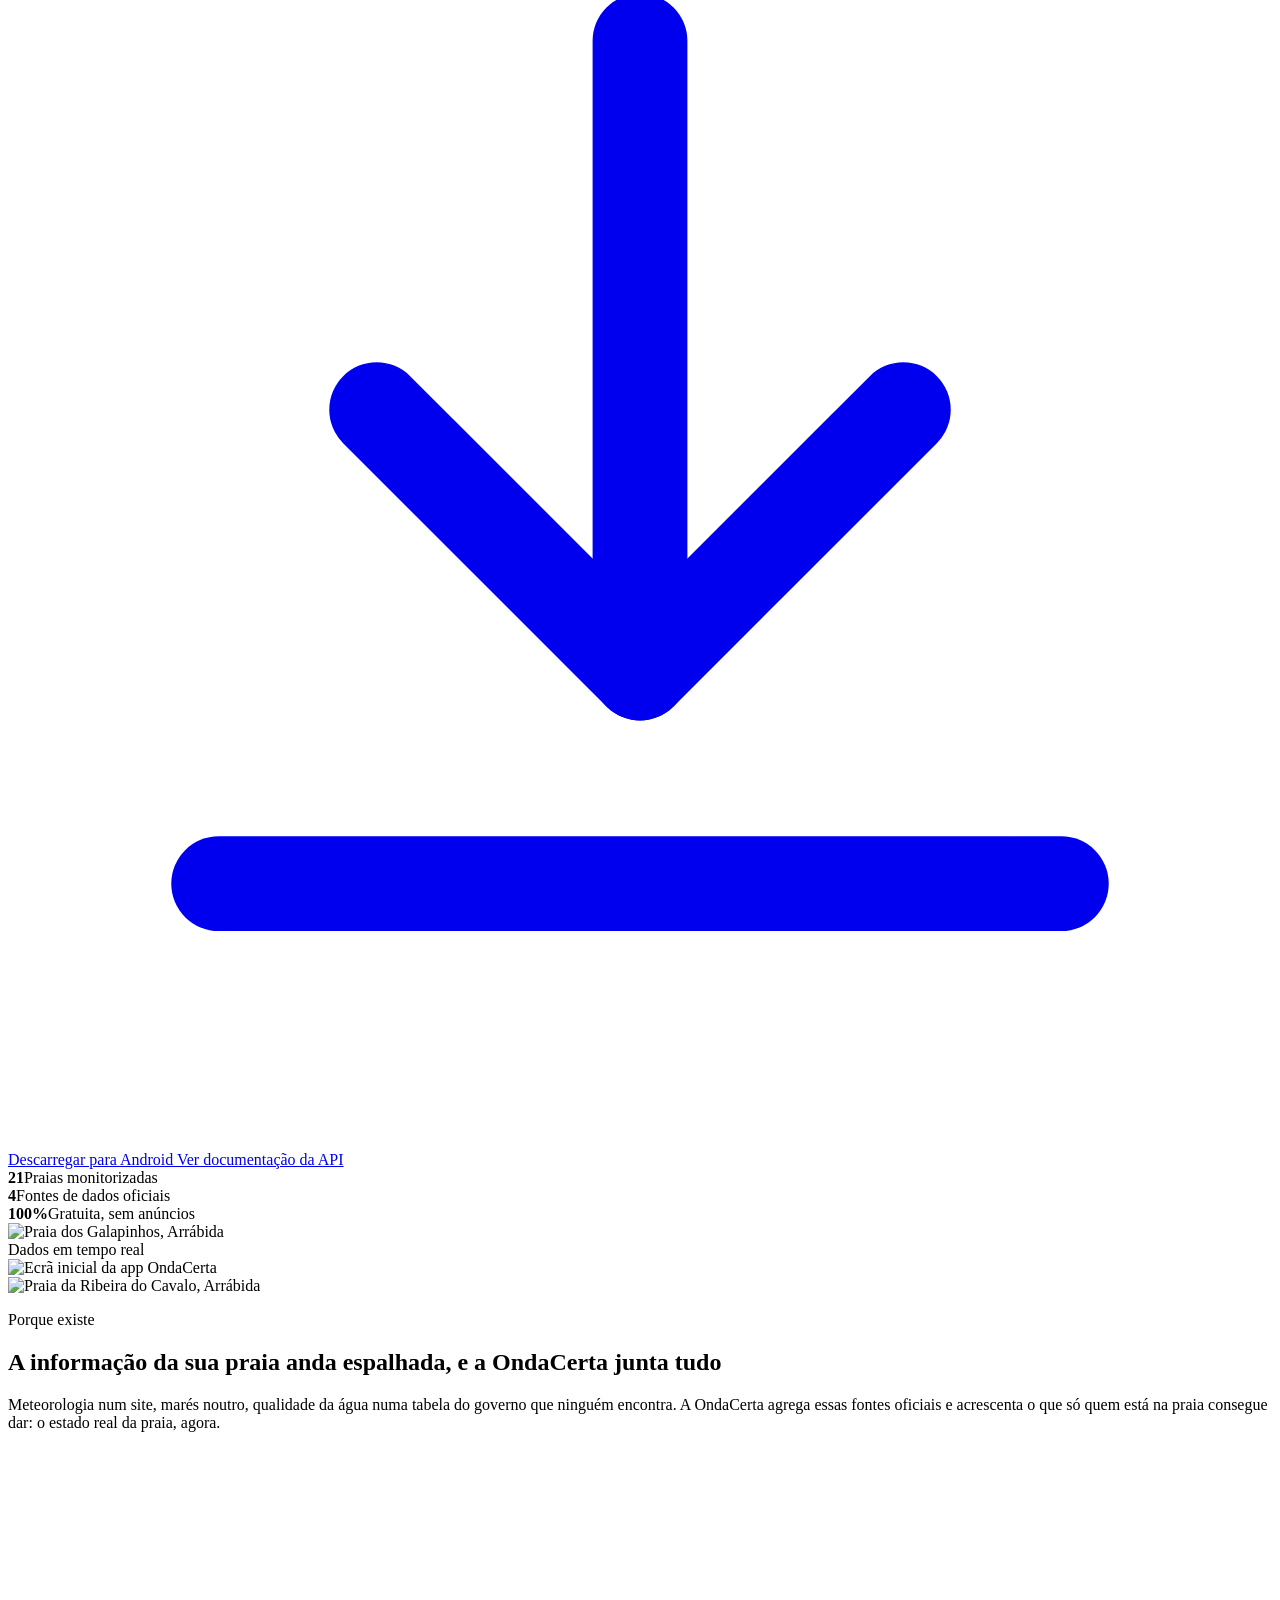
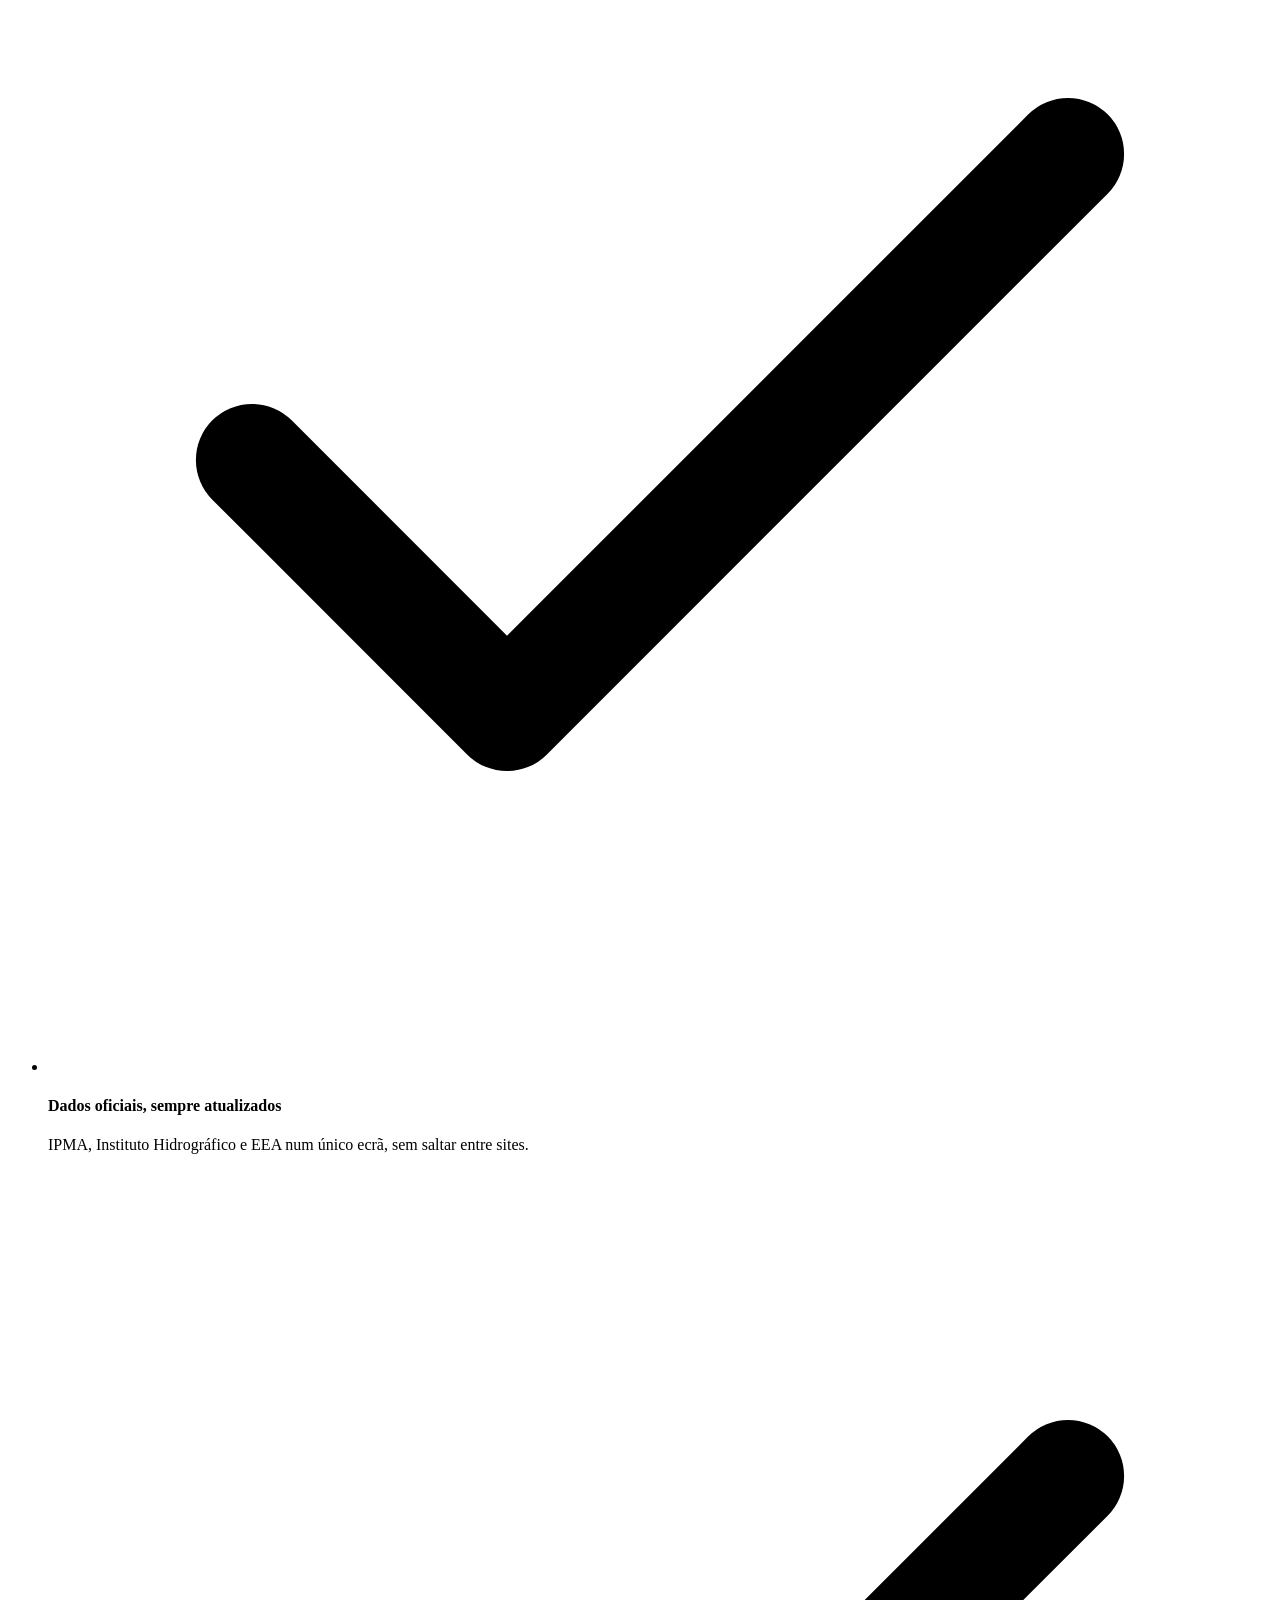
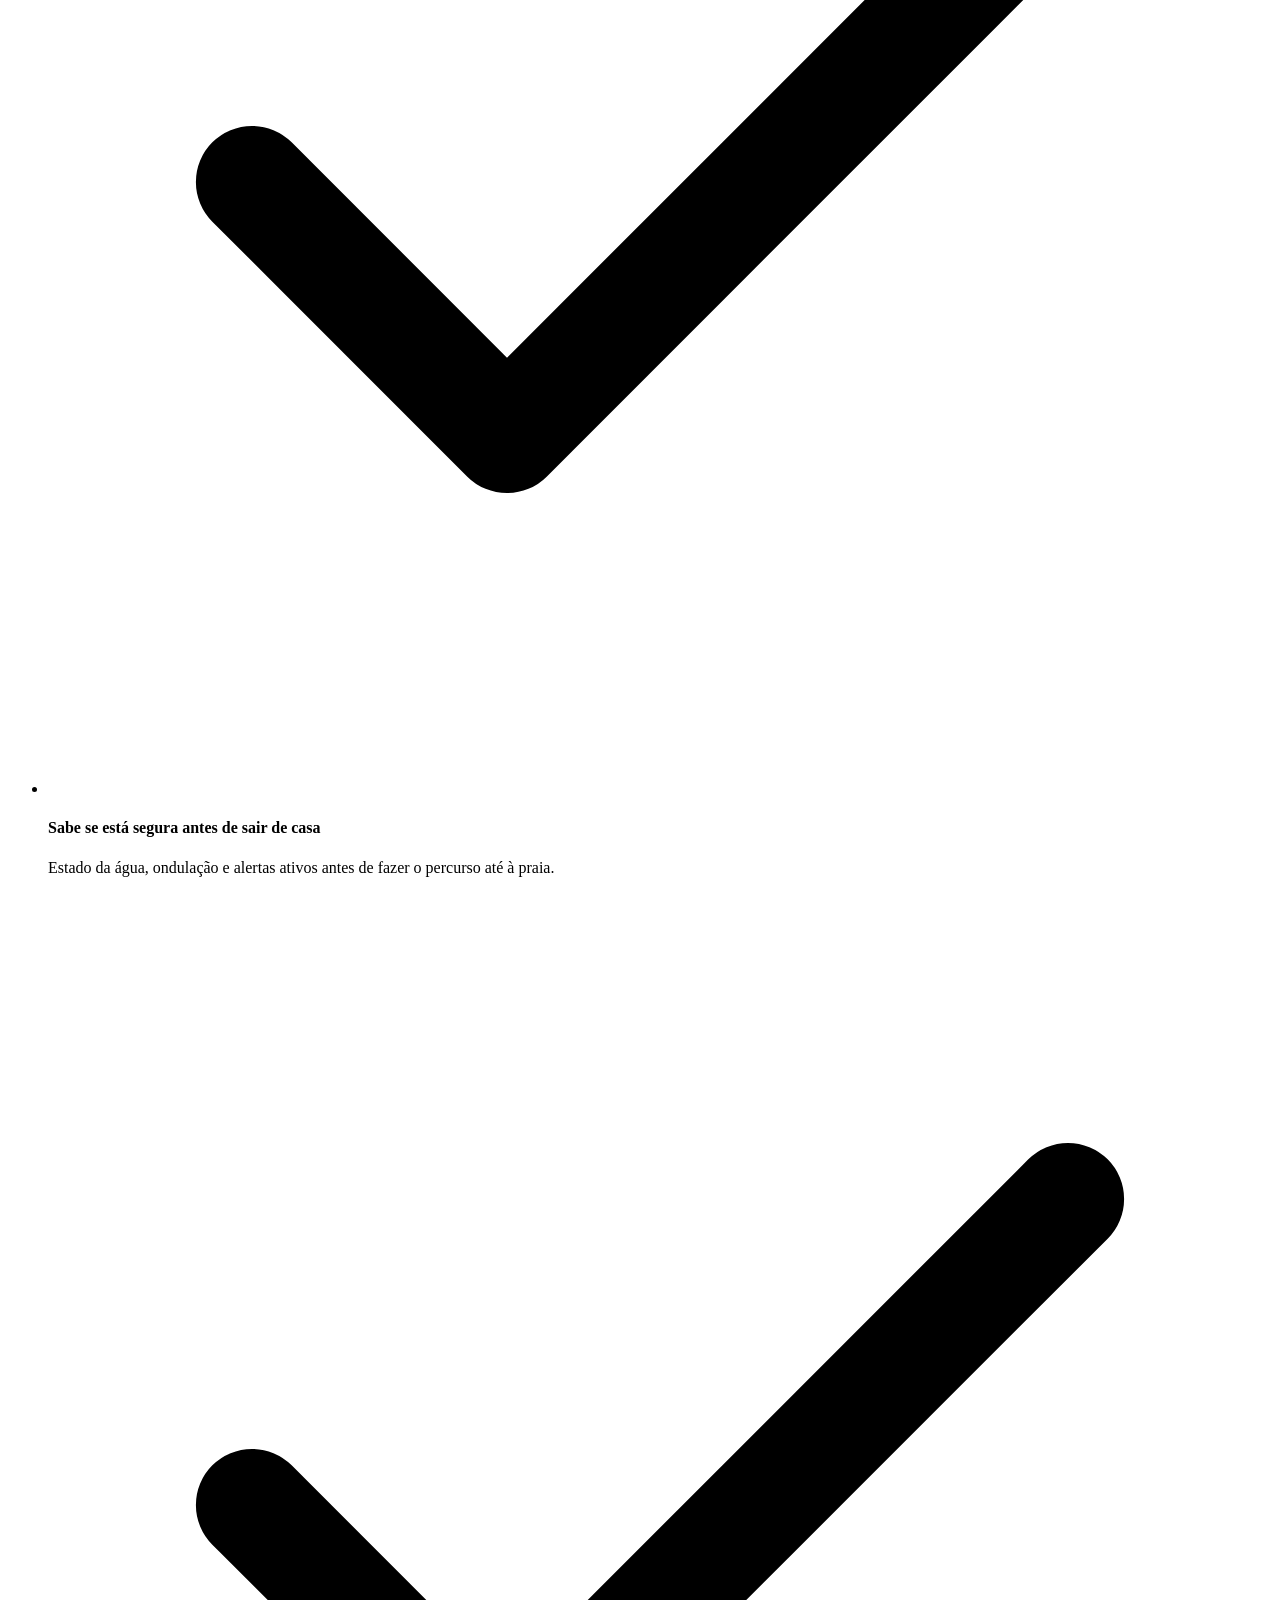
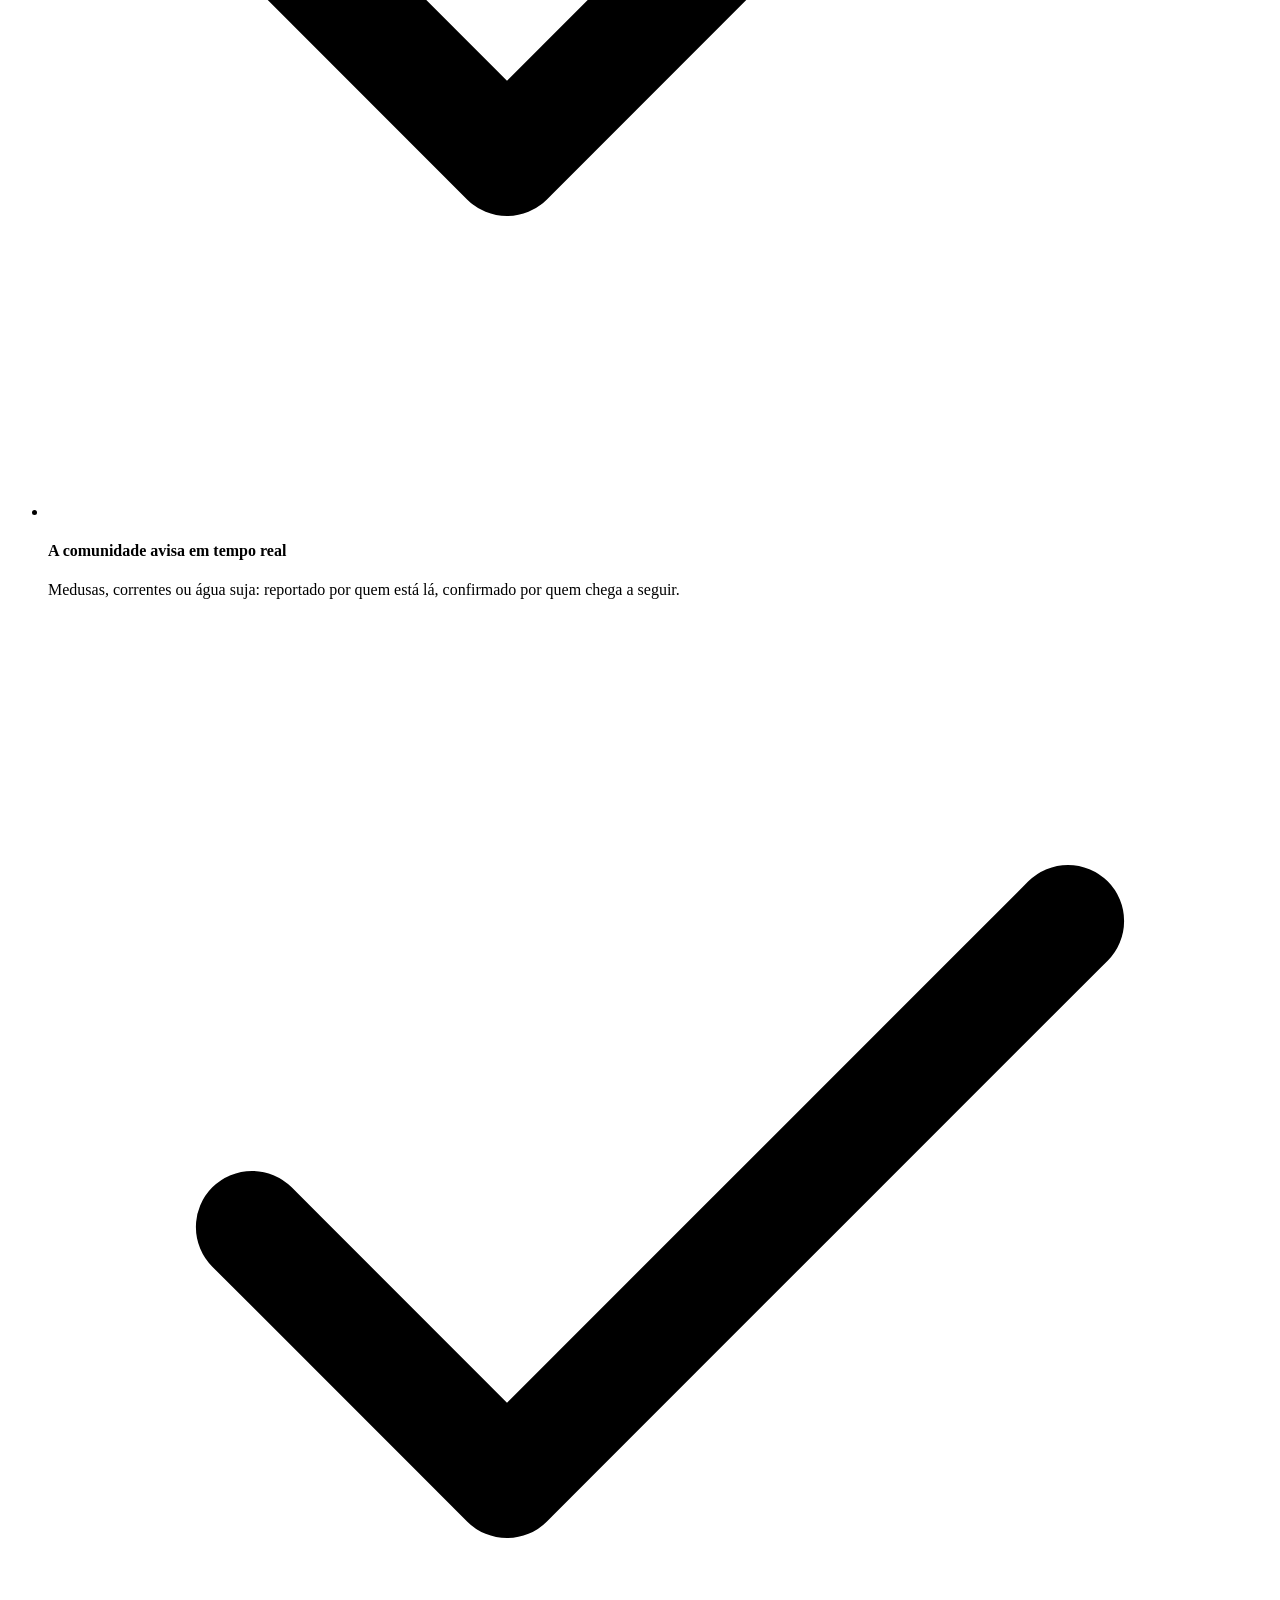
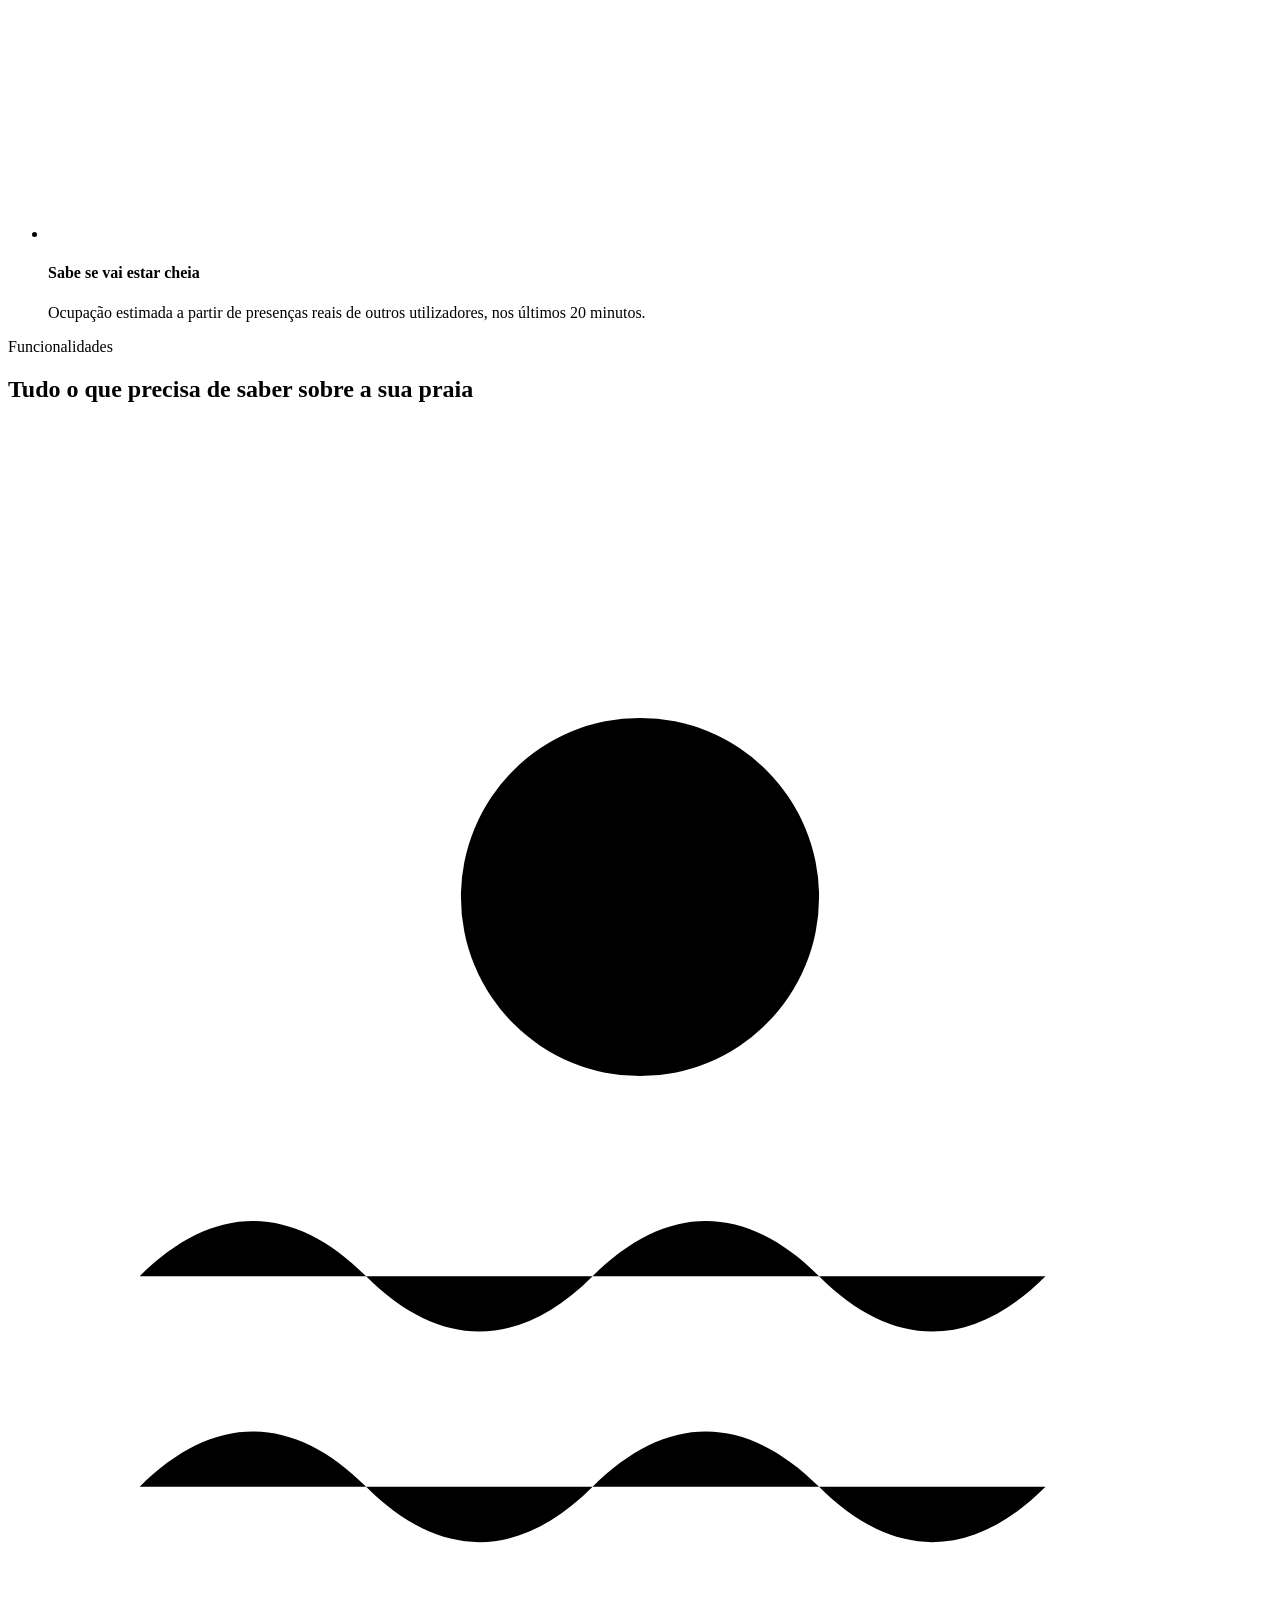
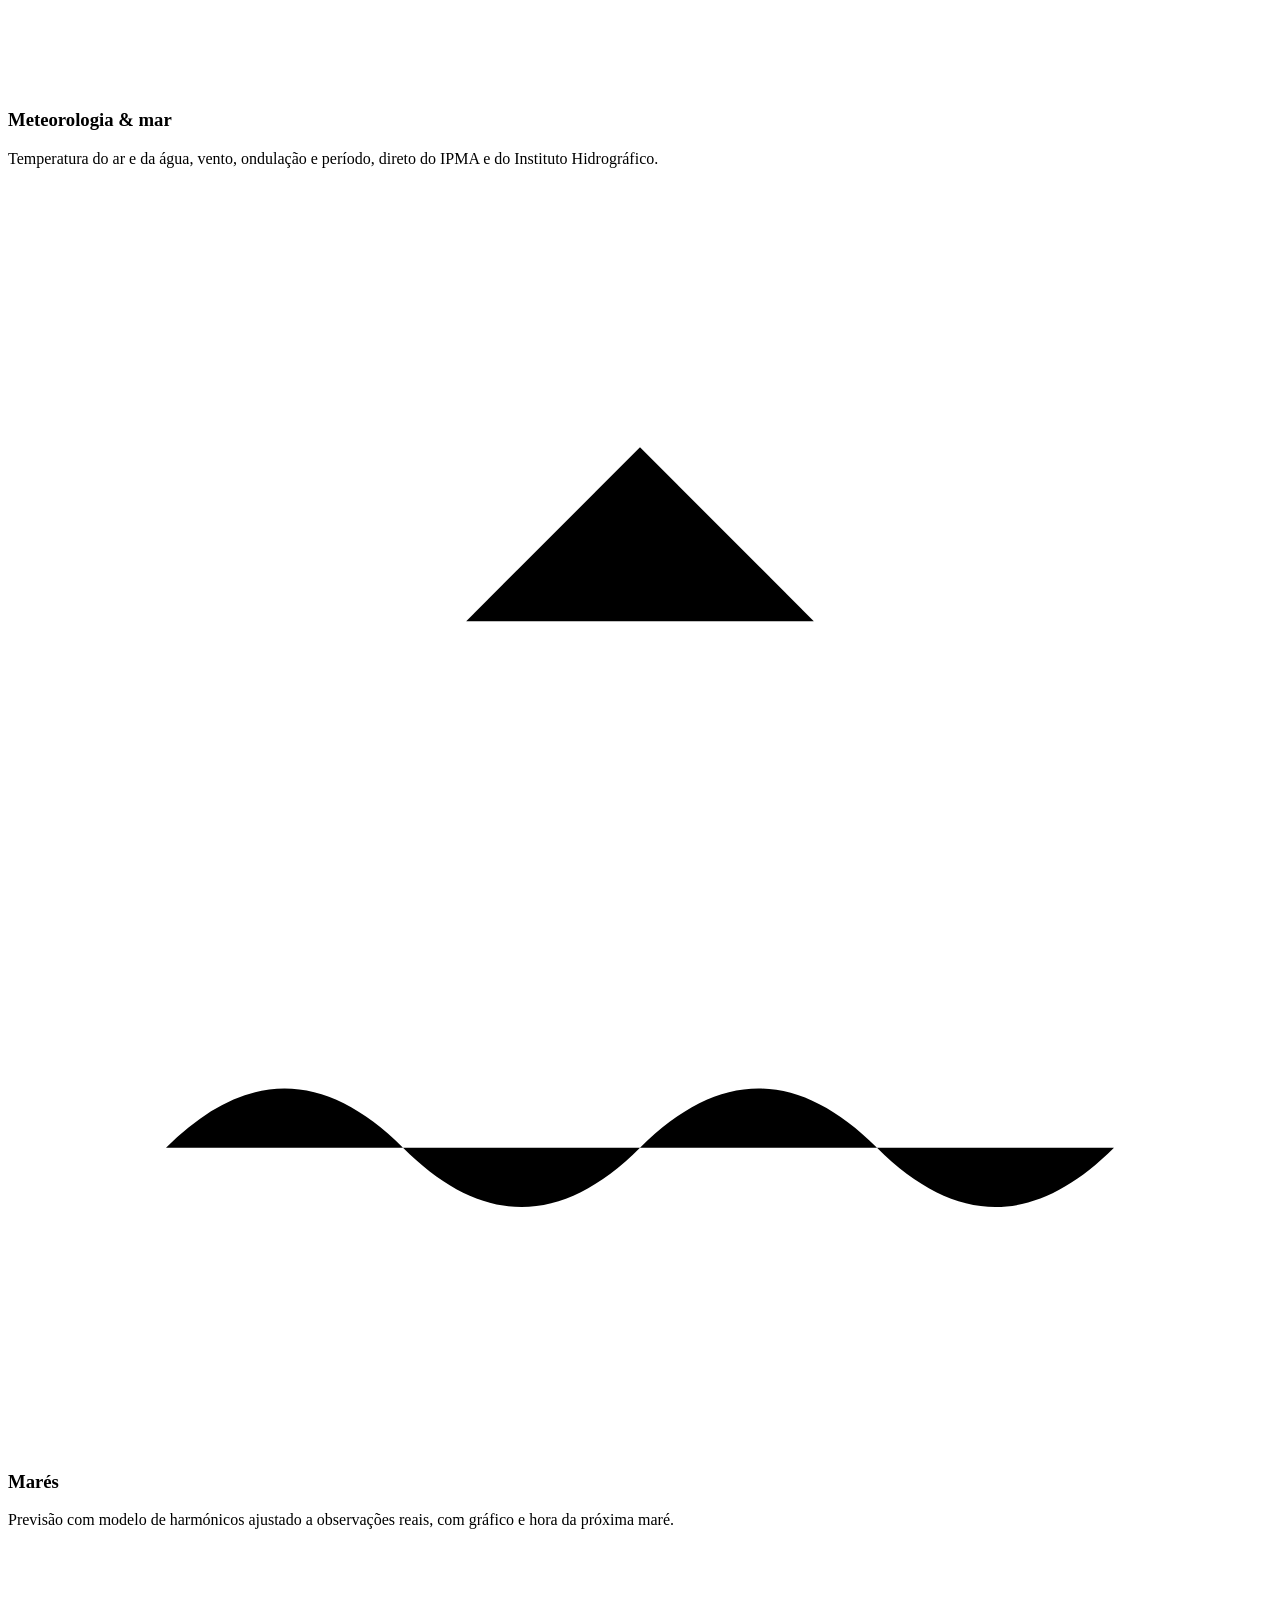
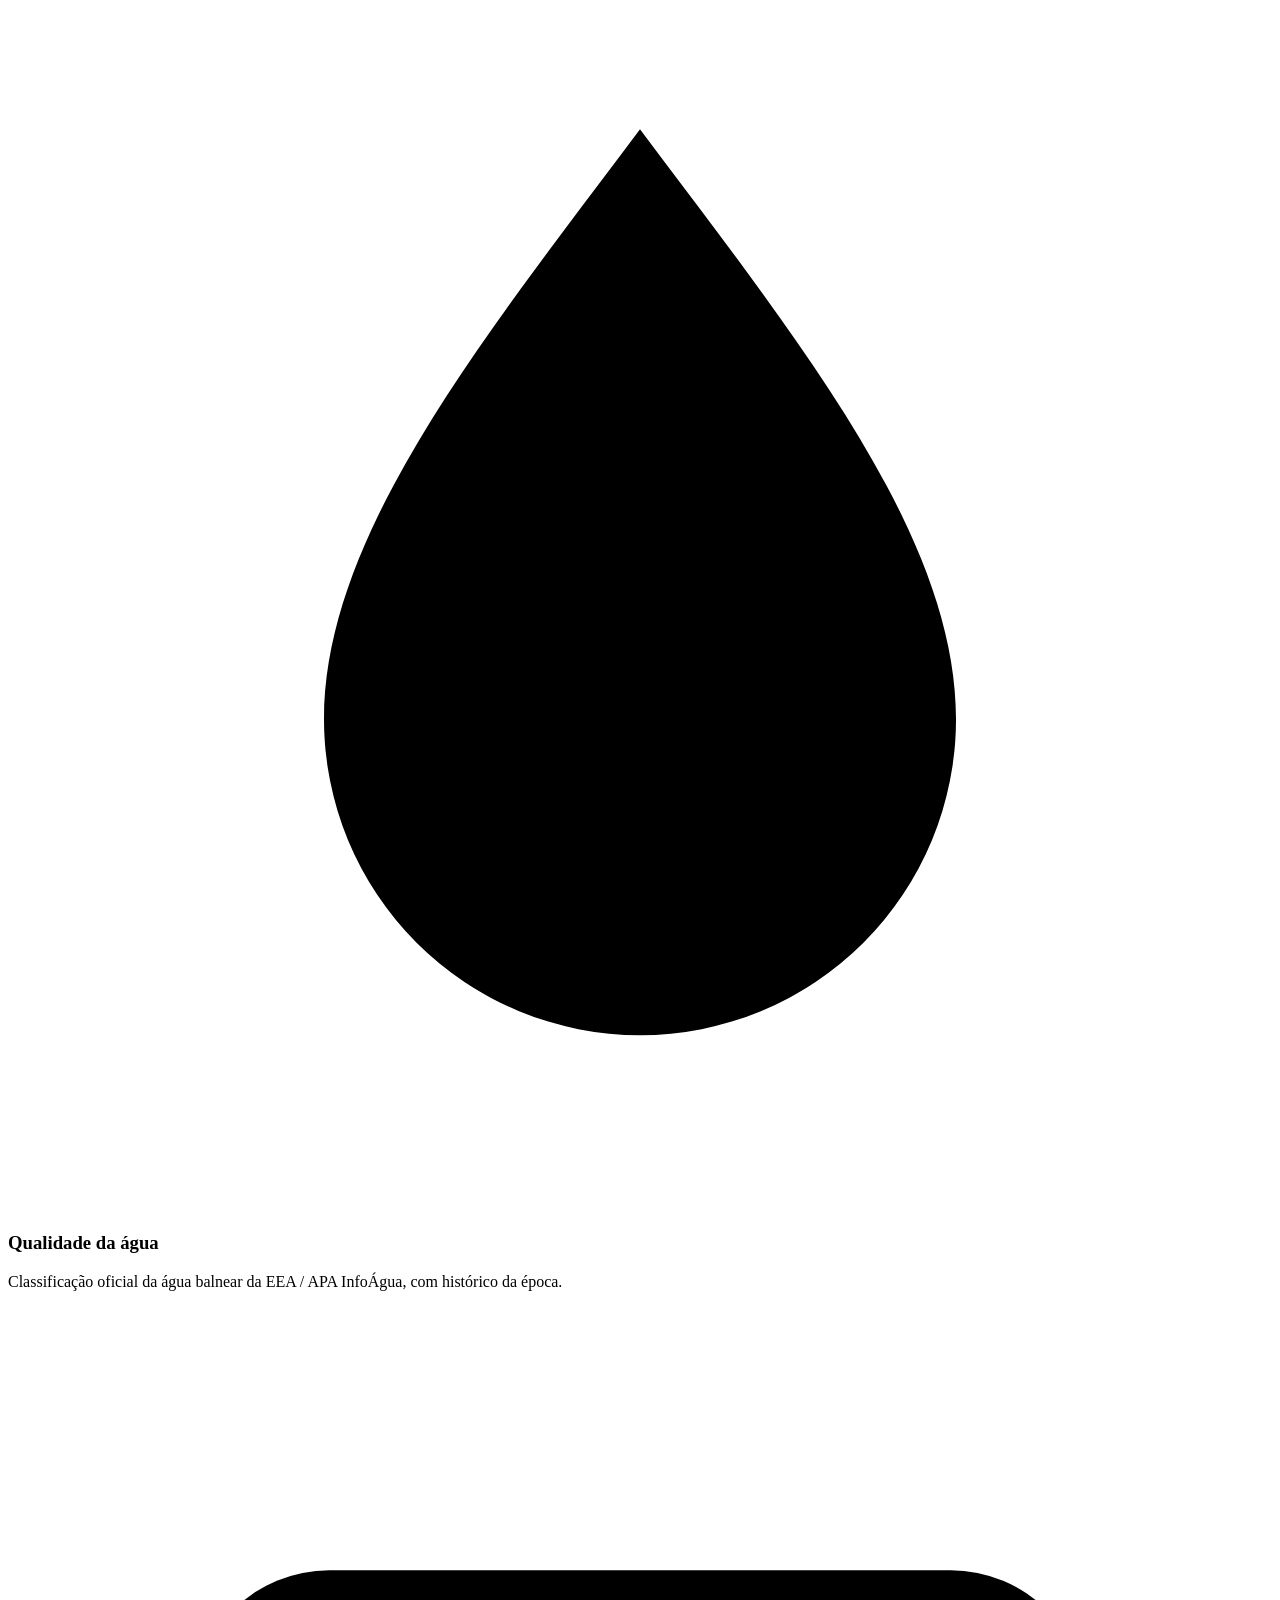
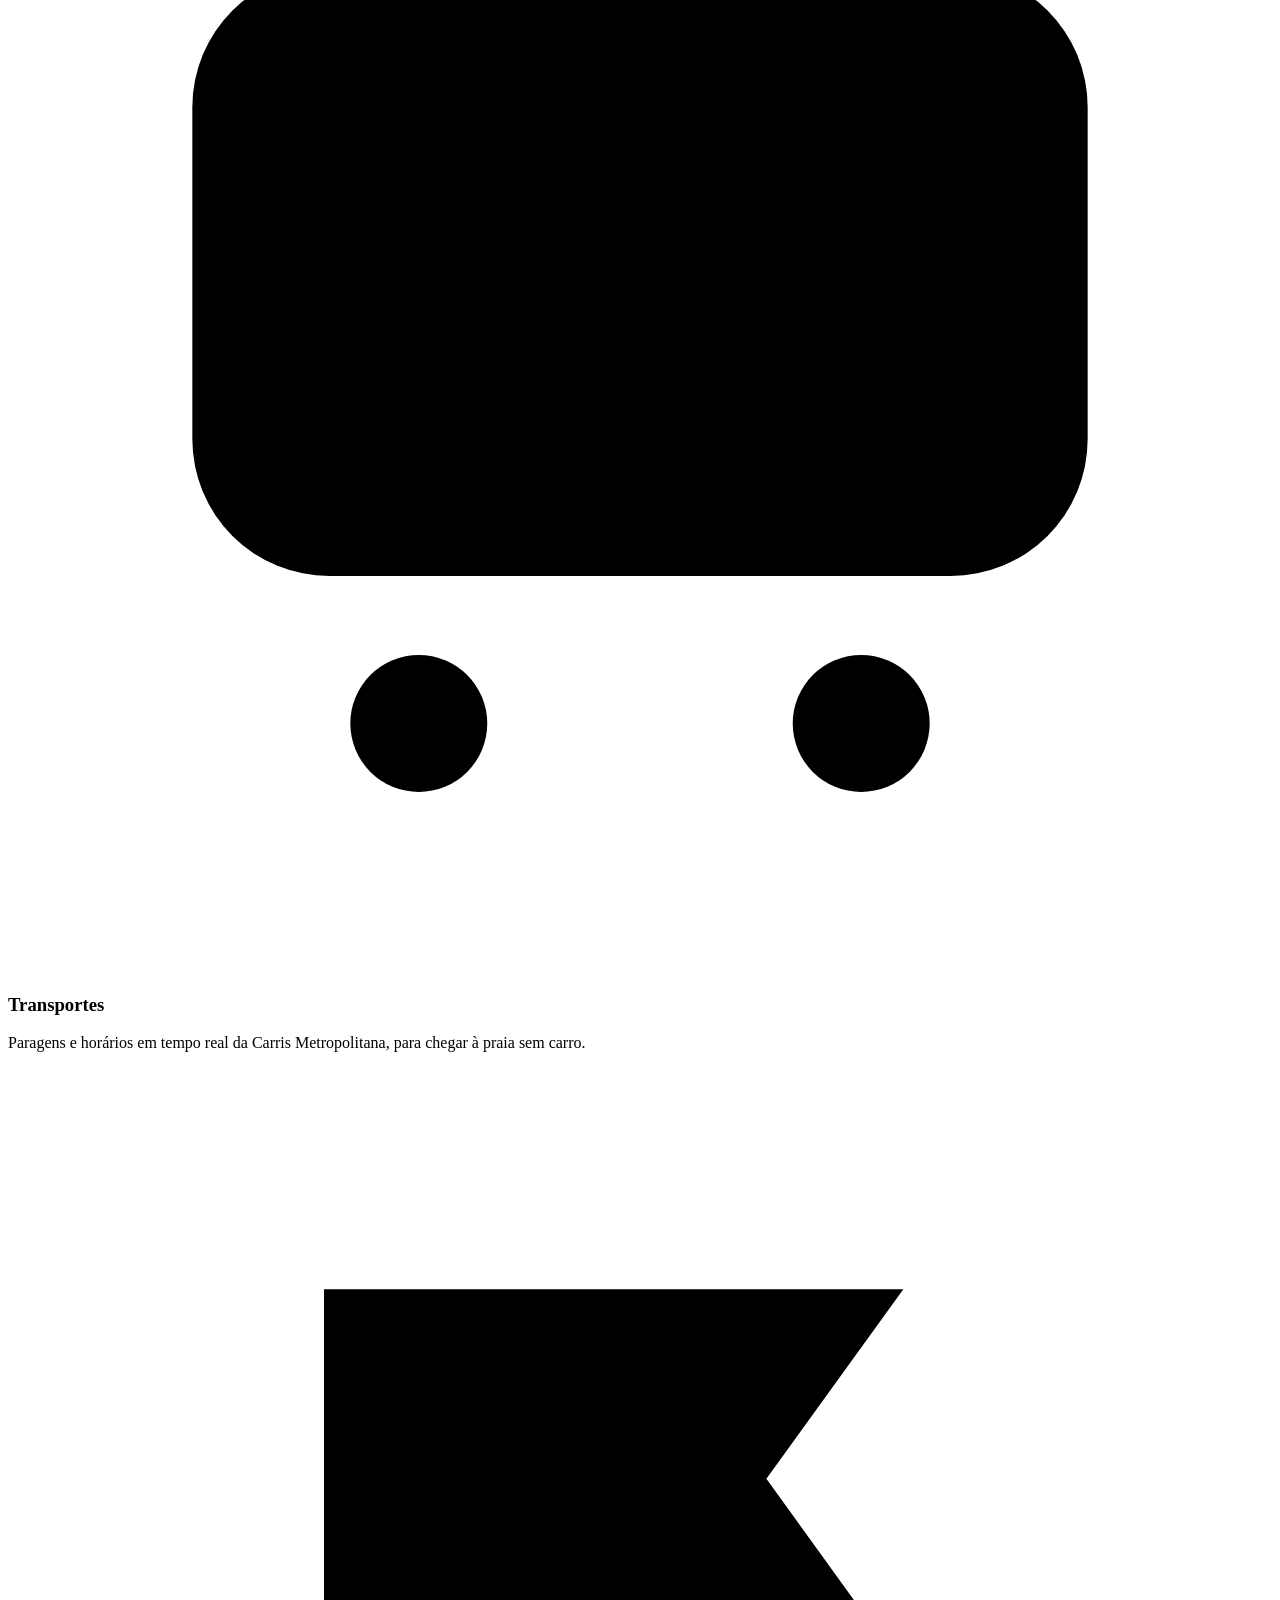
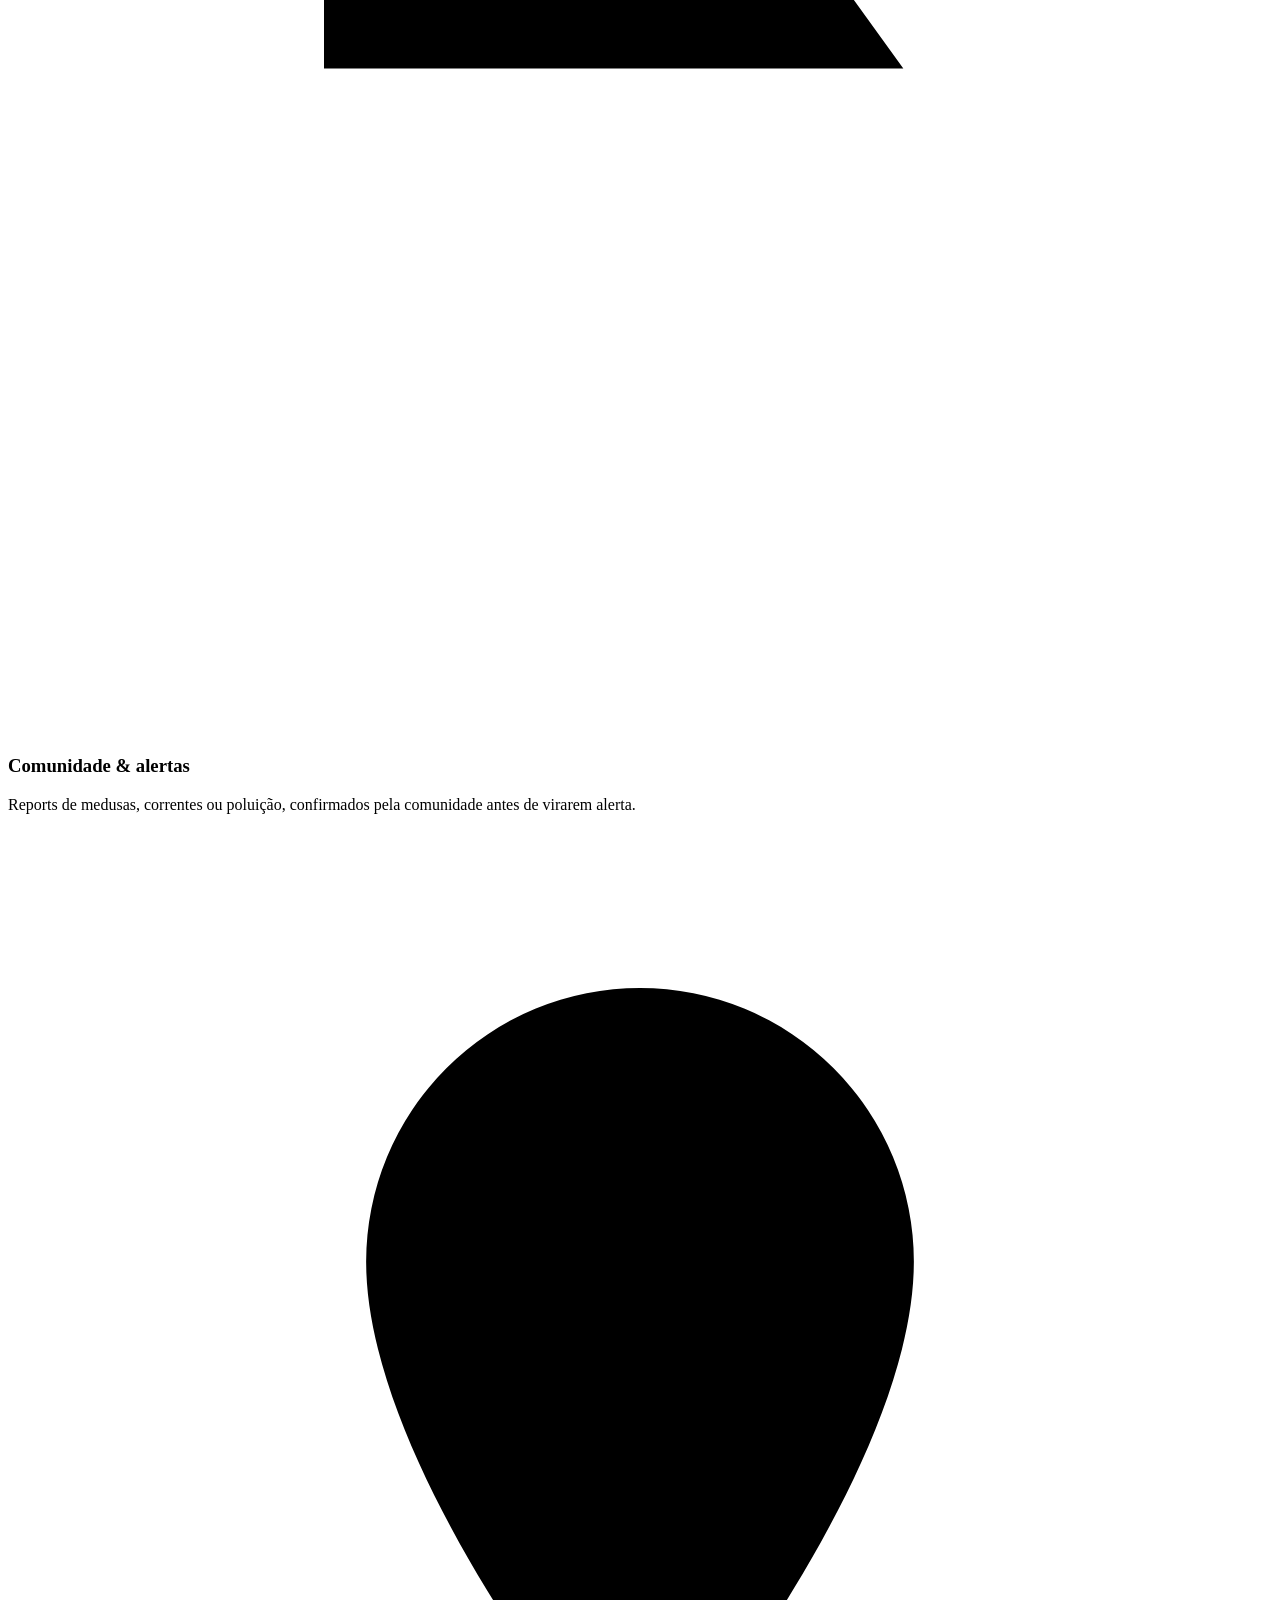
==== commit a4e38730: "Fix some minor details" ====
--- a/backend/static/site/index.html
+++ b/backend/static/site/index.html
@@ -4,7 +4,7 @@
 <meta charset="UTF-8">
 <meta name="viewport" content="width=device-width, initial-scale=1">
 <title>OndaCerta — Sua Comunidade do Mar</title>
-<meta name="description" content="OndaCerta reúne meteorologia, marés, qualidade da água, transportes e alertas da comunidade para as 18 praias da Arrábida, numa só app.">
+<meta name="description" content="OndaCerta reúne meteorologia, marés, qualidade da água, transportes e alertas da comunidade para as 21 praias da Arrábida, numa só app.">
 
 <link rel="icon" type="image/png" sizes="32x32" href="/static/site/img/favicon-32.png">
 <link rel="apple-touch-icon" sizes="180x180" href="/static/site/img/apple-touch-icon.png">
@@ -58,7 +58,7 @@
         <h1>Descubra sempre <span>a onda certa</span></h1>
         <div class="hero__stripe"><i></i><i></i><i></i></div>
         <p class="lead">
-          OndaCerta junta meteorologia, marés, qualidade da água e transportes das 18 praias da
+          OndaCerta junta meteorologia, marés, qualidade da água e transportes das 21 praias da
           Arrábida numa só app, e deixa a comunidade tratar do resto: alertas em tempo real e o
           estado real da água, reportado por quem lá está.
         </p>
@@ -74,7 +74,7 @@
         </div>
 
         <div class="hero__meta">
-          <div><strong>18</strong>Praias monitorizadas</div>
+          <div><strong>21</strong>Praias monitorizadas</div>
           <div><strong>4</strong>Fontes de dados oficiais</div>
           <div><strong>100%</strong>Gratuita, sem anúncios</div>
         </div>
@@ -110,7 +110,7 @@
         <p class="lede">
           Meteorologia num site, marés noutro, qualidade da água numa tabela do governo que ninguém
           encontra. A OndaCerta agrega essas fontes oficiais e acrescenta o que só quem está na
-          praia consegue dar: o estado real da água, agora.
+          praia consegue dar: o estado real da praia, agora.
         </p>
 
         <ul class="about__list">
@@ -201,7 +201,7 @@
       <div class="section-head section-head--center reveal">
         <p class="eyebrow eyebrow--center">A app</p>
         <h2>Feita para abrir na praia, ao sol, com uma mão</h2>
-        <p>Sem menus escondidos. A informação mais importante fica sempre a um toque de distância.</p>
+        <p>Sem complicações. A informação mais importante fica sempre uns cliques de distância.</p>
       </div>
 
       <div class="showcase__phones">
@@ -365,7 +365,7 @@
           </a>
         </div>
 
-        <p class="cta__fine">Android 8.0 ou superior · APK direto · v1.0.0 · ~58 MB</p>
+        <p class="cta__fine">Android 10.0 ou superior · APK direto · v1.0.0 · ~58 MB</p>
       </div>
     </div>
   </section>
@@ -401,11 +401,18 @@
           <li><a href="https://github.com/marteleira/crowdsourced-beach-data-platform" target="_blank" rel="noopener">Código fonte</a></li>
         </ul>
       </div>
+      <div class="footer__col">
+        <h5>Legal</h5>
+        <ul>
+          <li><a href="/terms">Termos de Serviço</a></li>
+          <li><a href="/privacy">Política de Privacidade</a></li>
+        </ul>
+      </div>
     </div>
   </div>
 
   <div class="footer__bottom">
-    <span>© 2026 OndaCerta. Projeto Final de Curso, Engenharia Informática, EST Setúbal.</span>
+    <span>© 2026 OndaCerta</span>
     <span>Construído com FastAPI, PostgreSQL/PostGIS e Flutter.</span>
   </div>
 </footer>
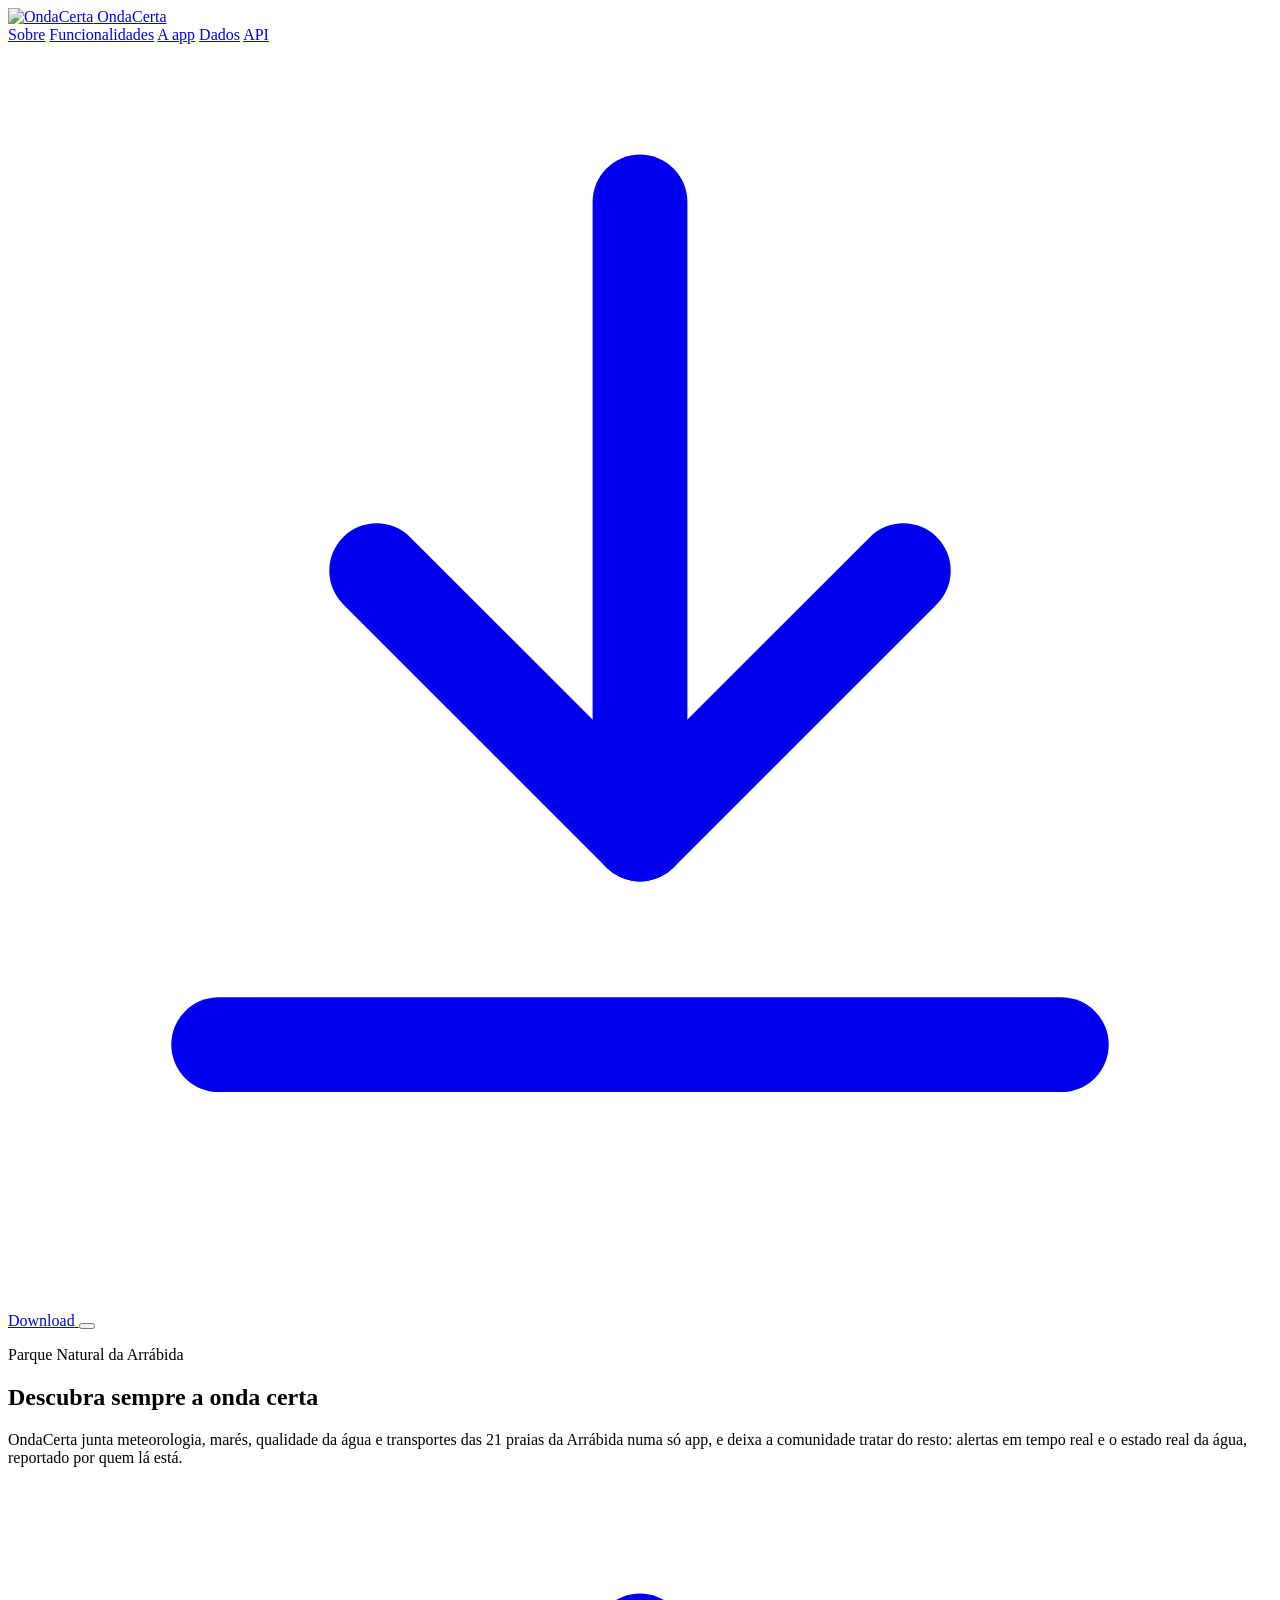
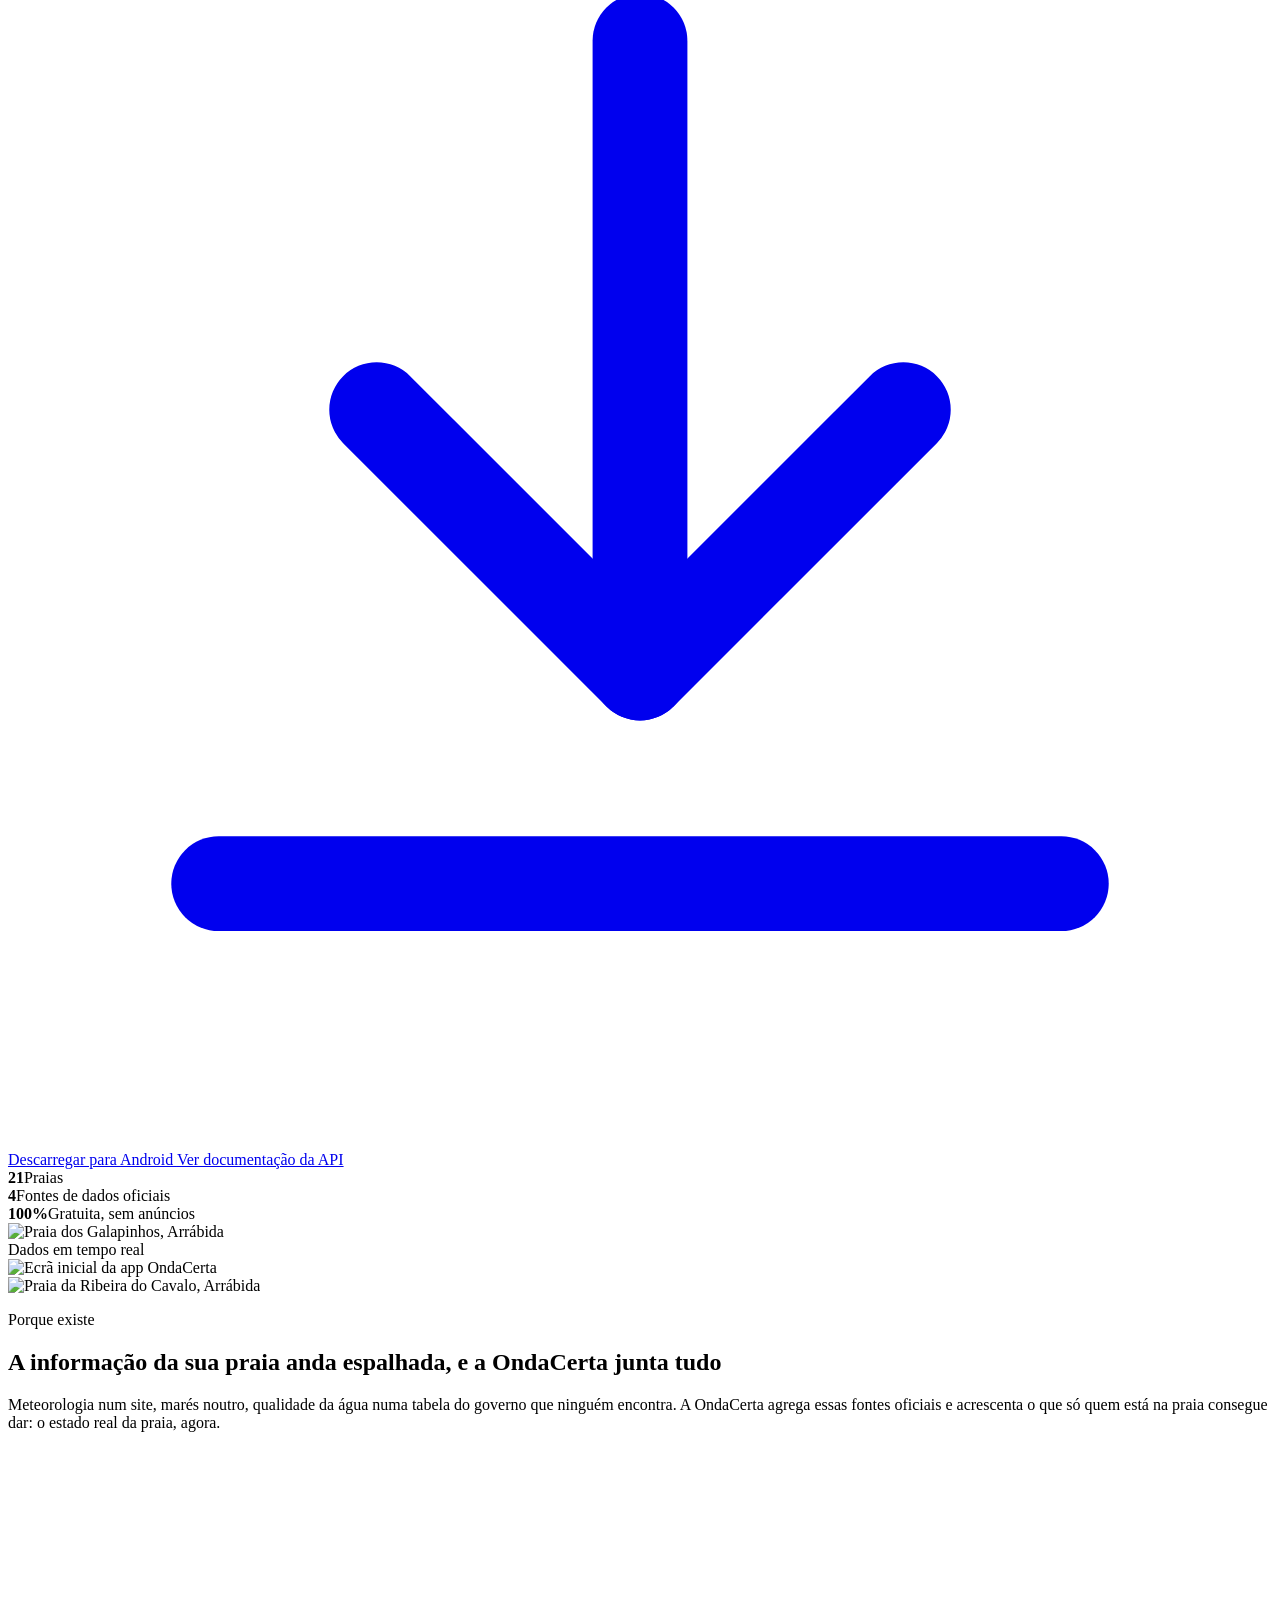
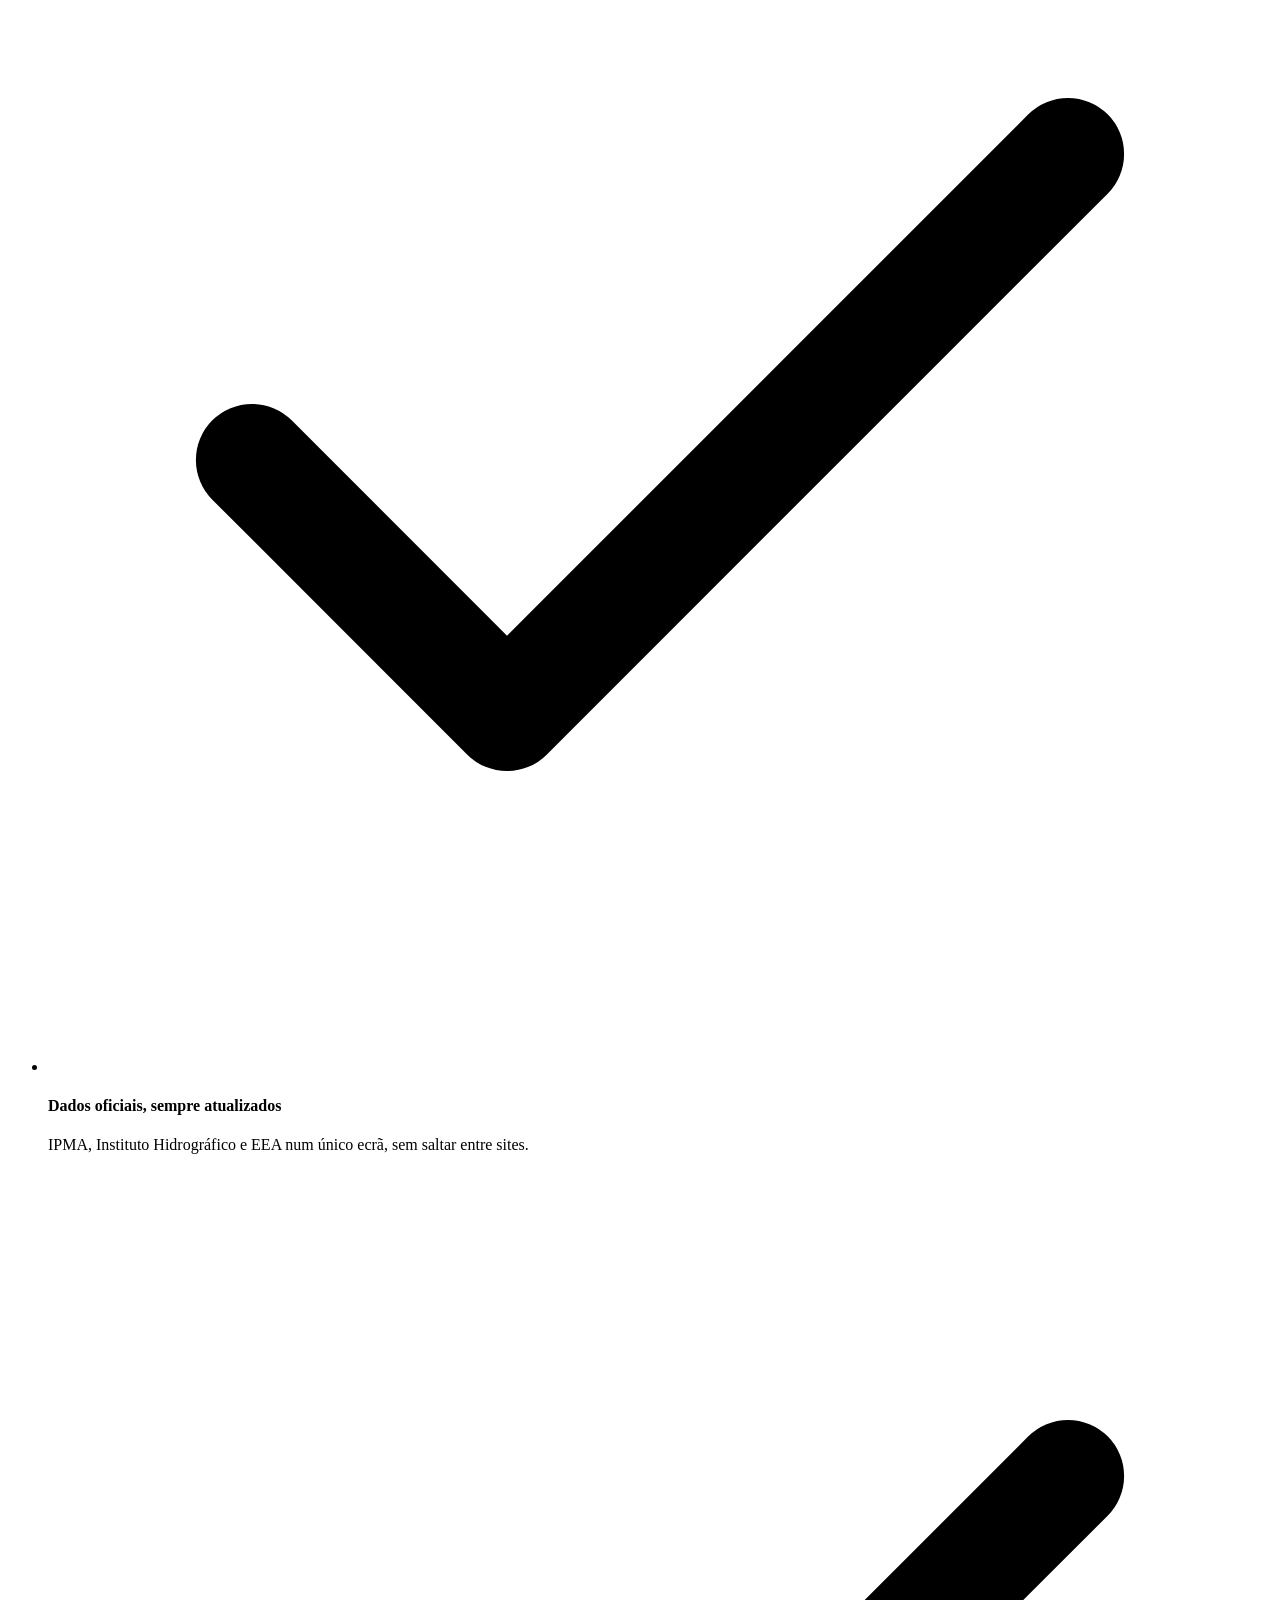
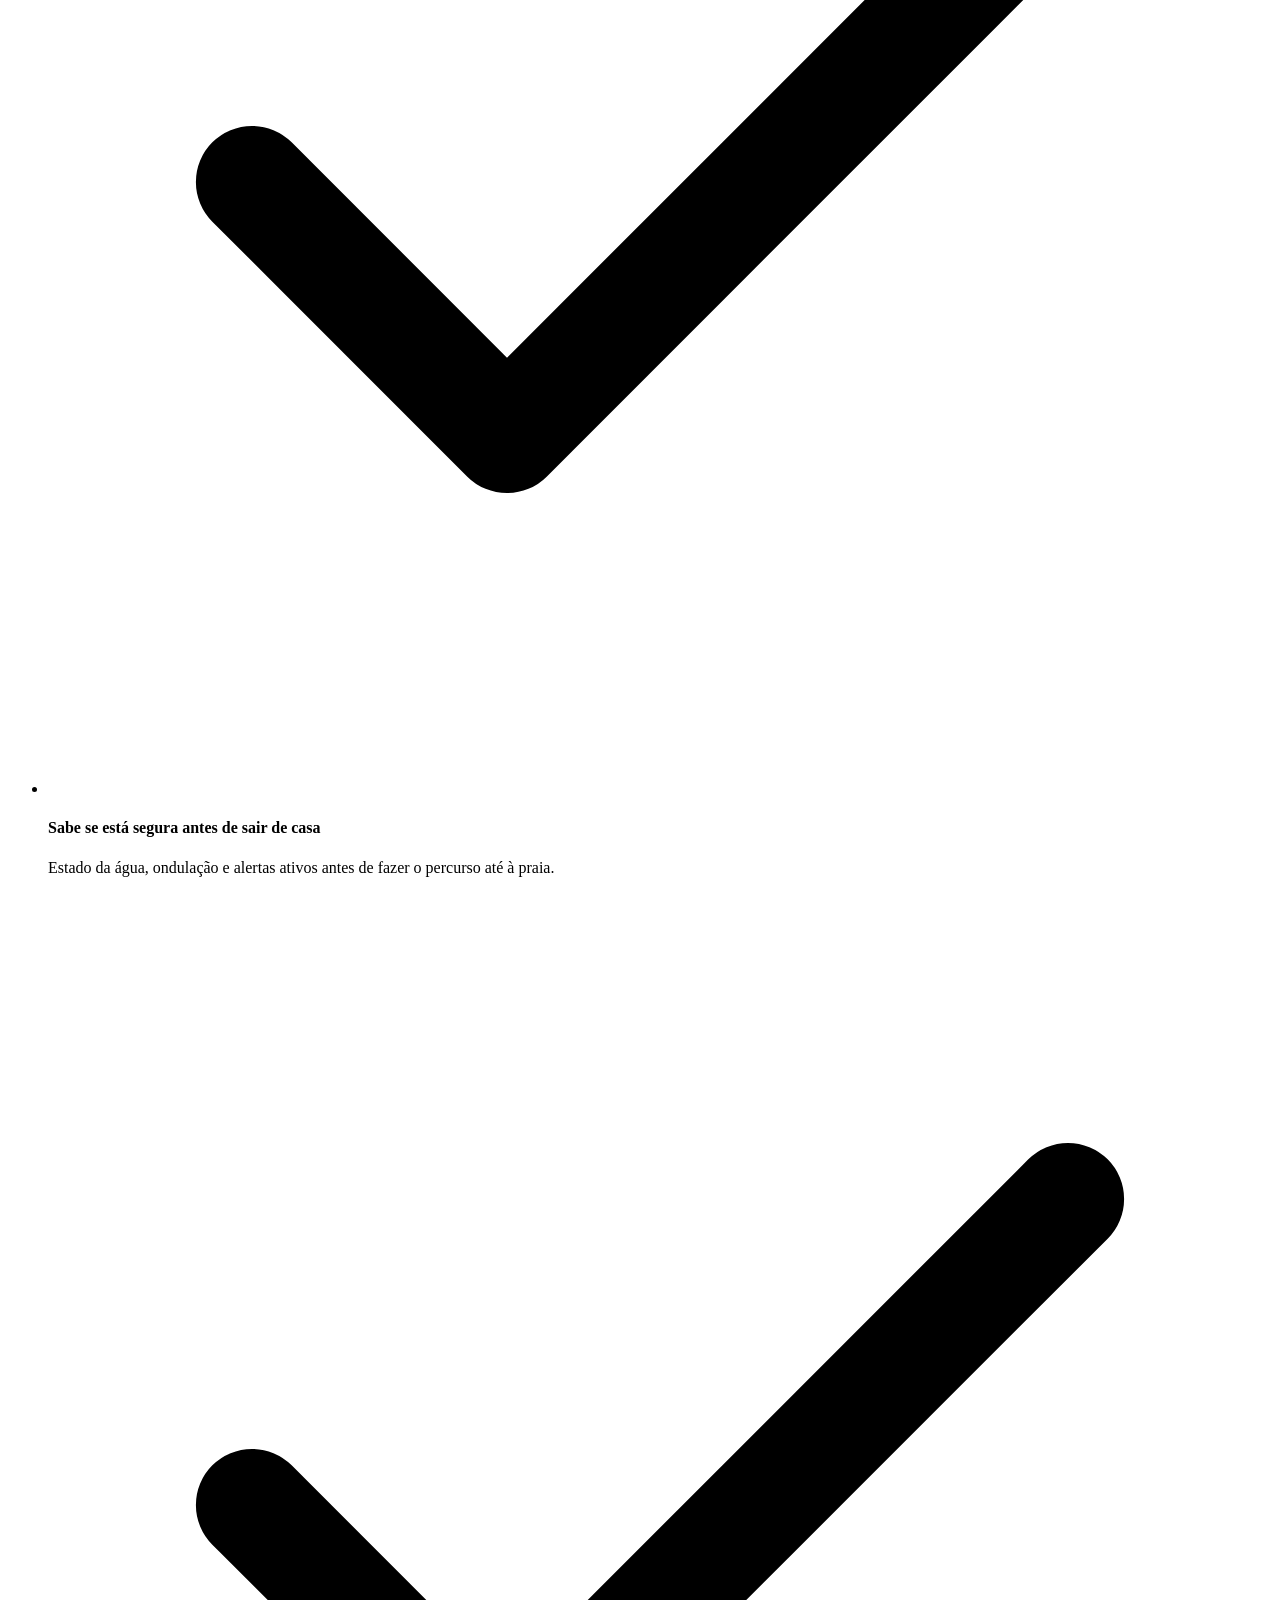
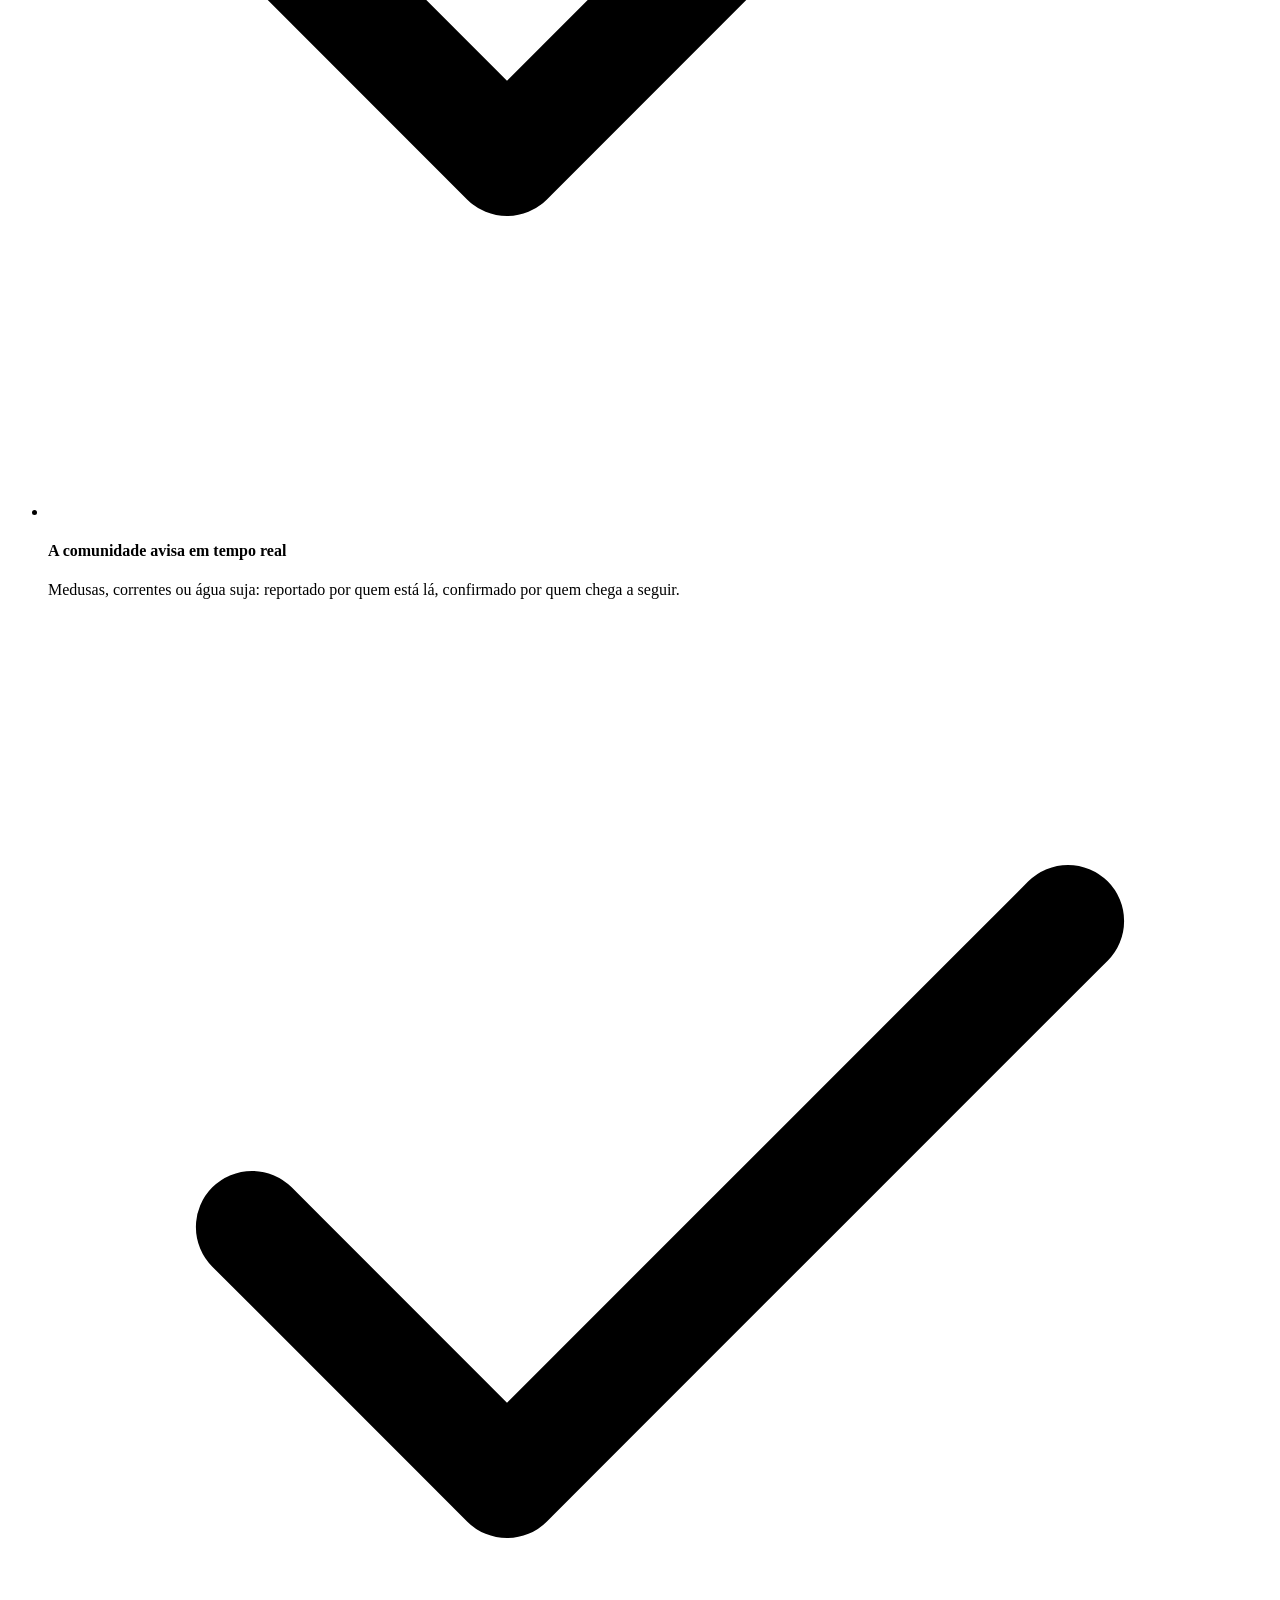
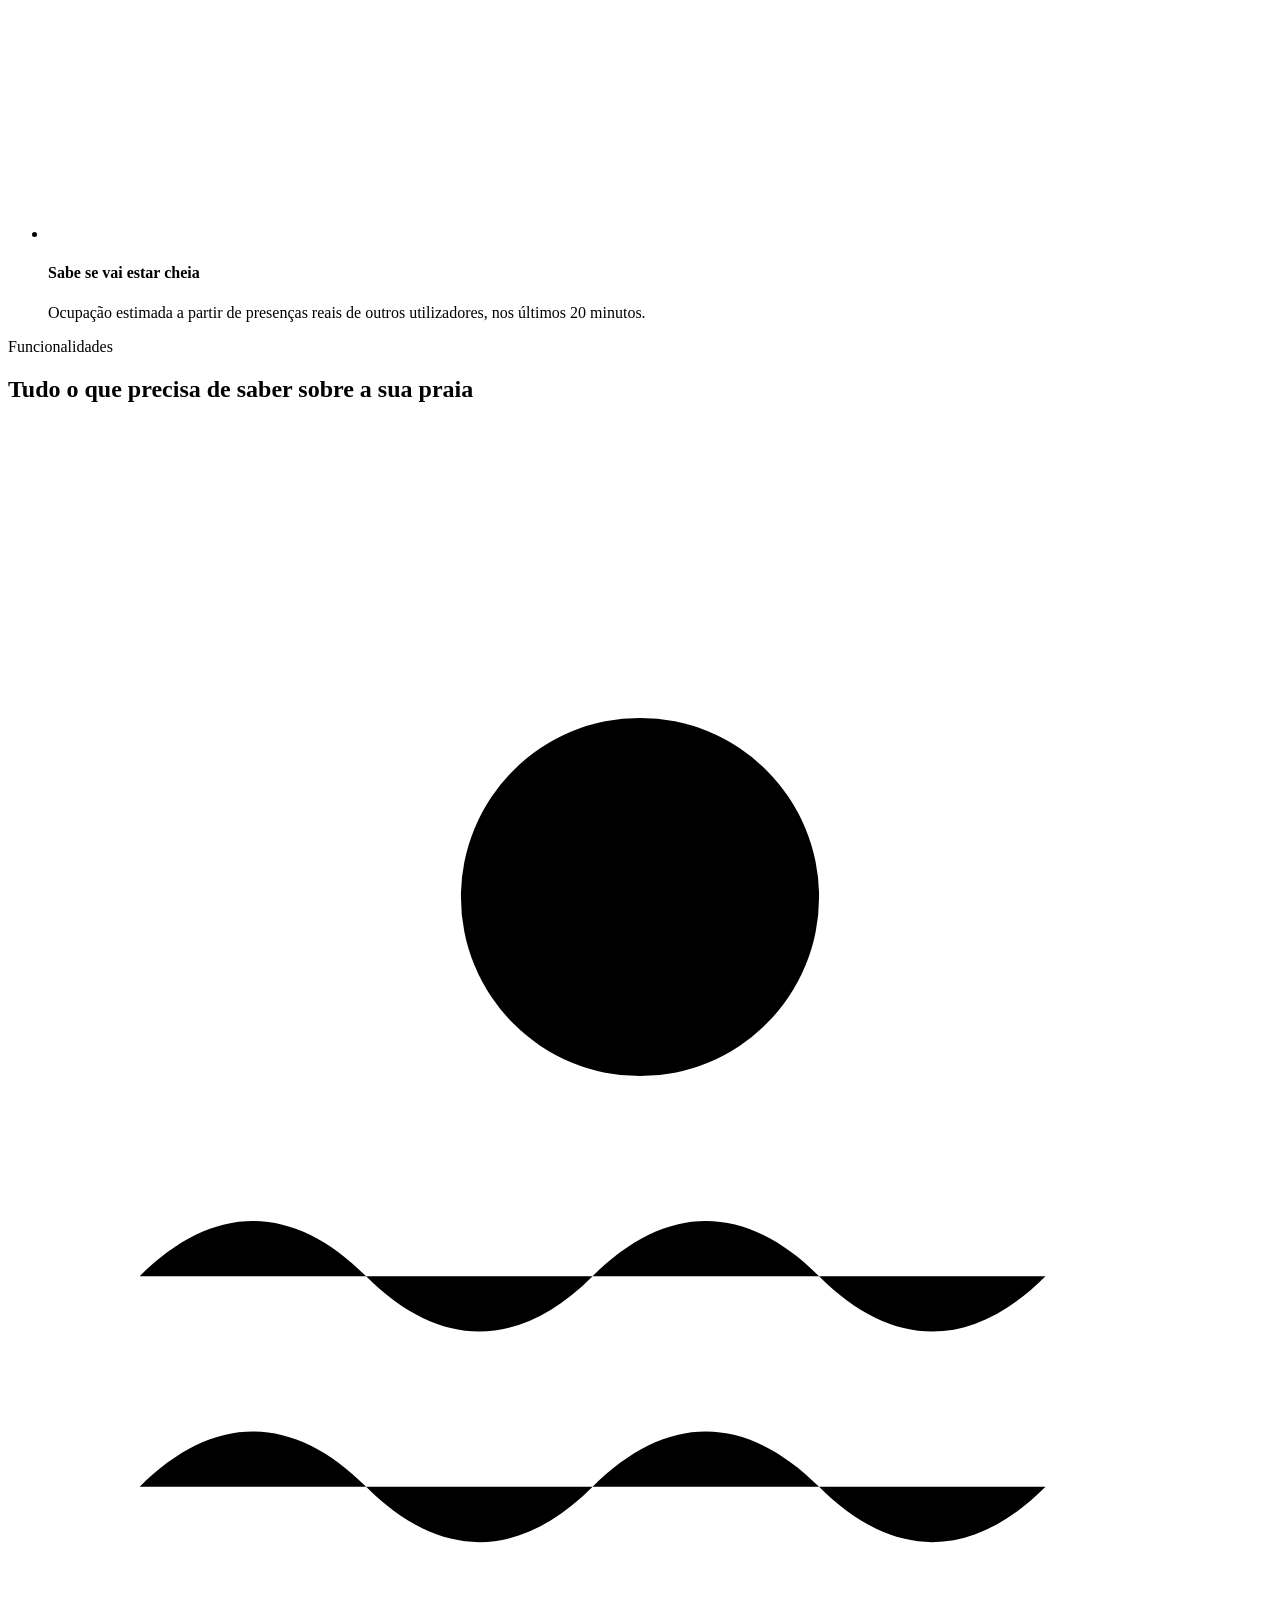
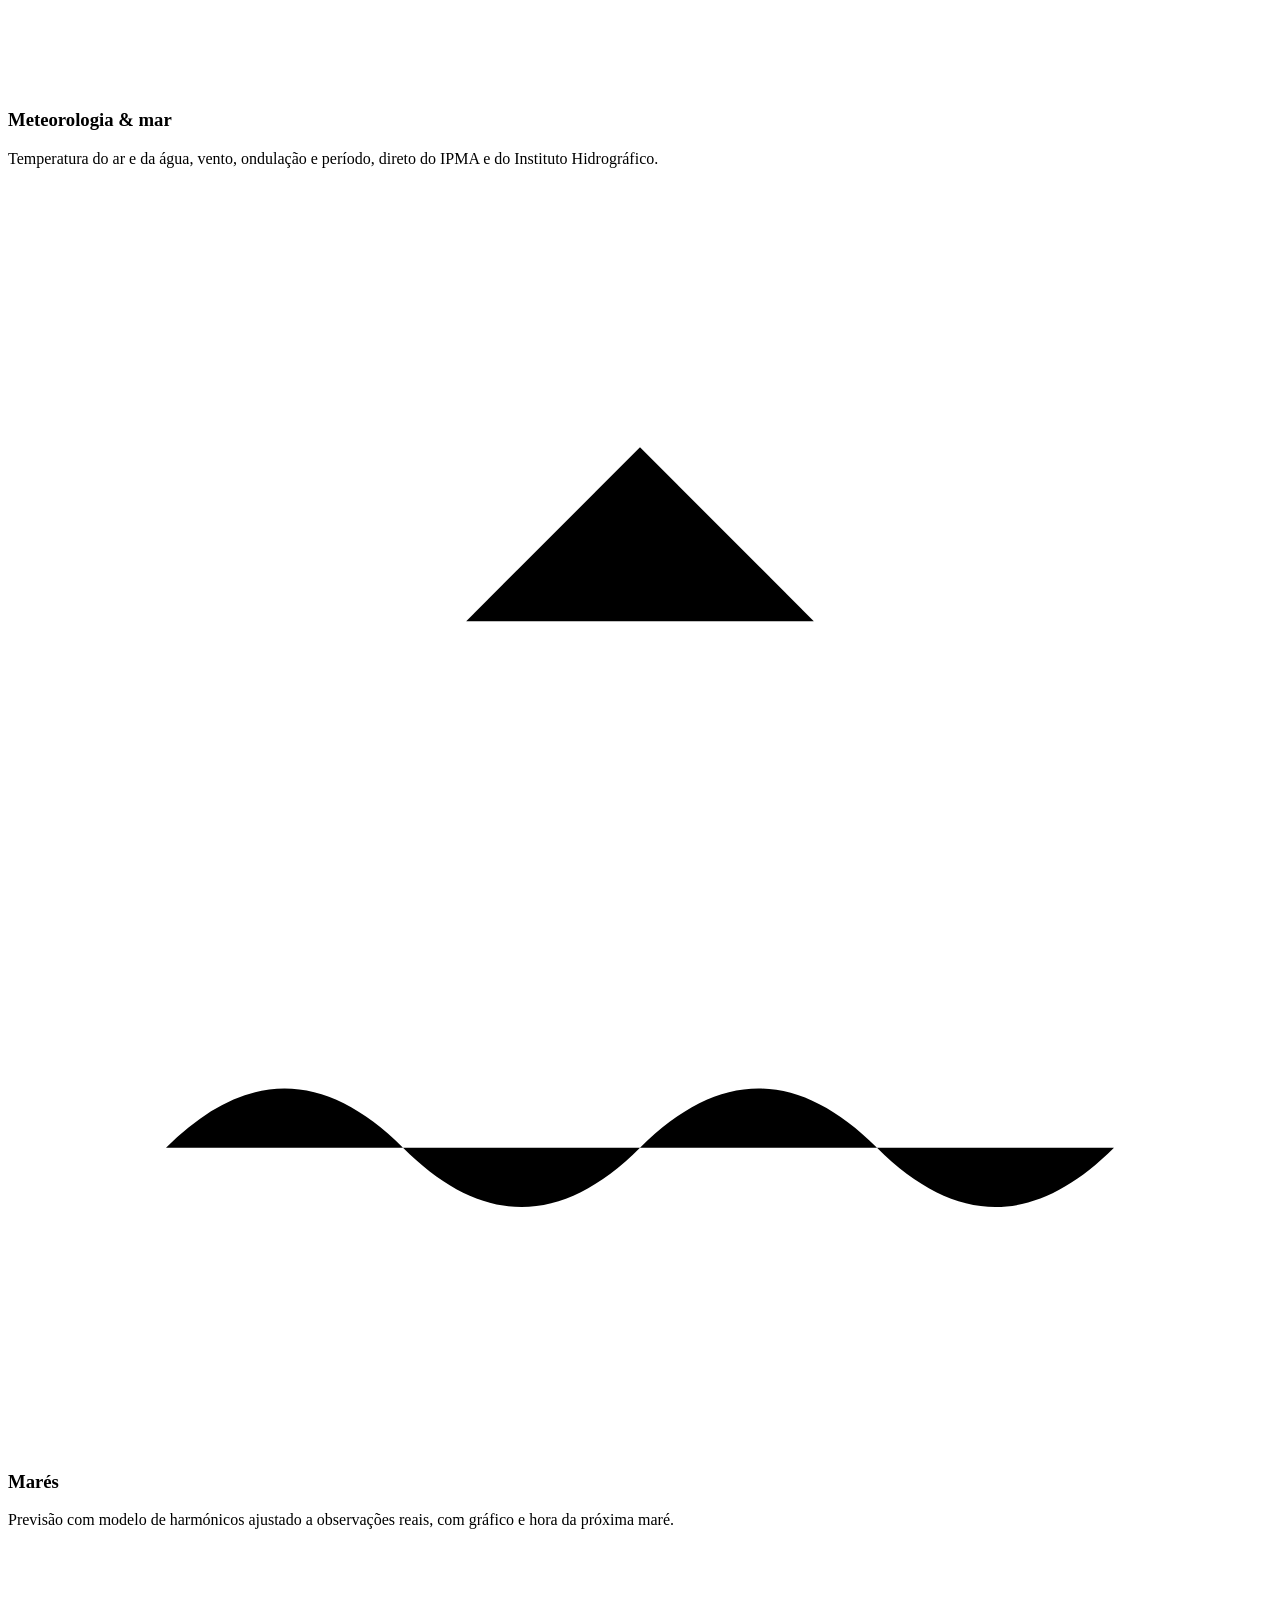
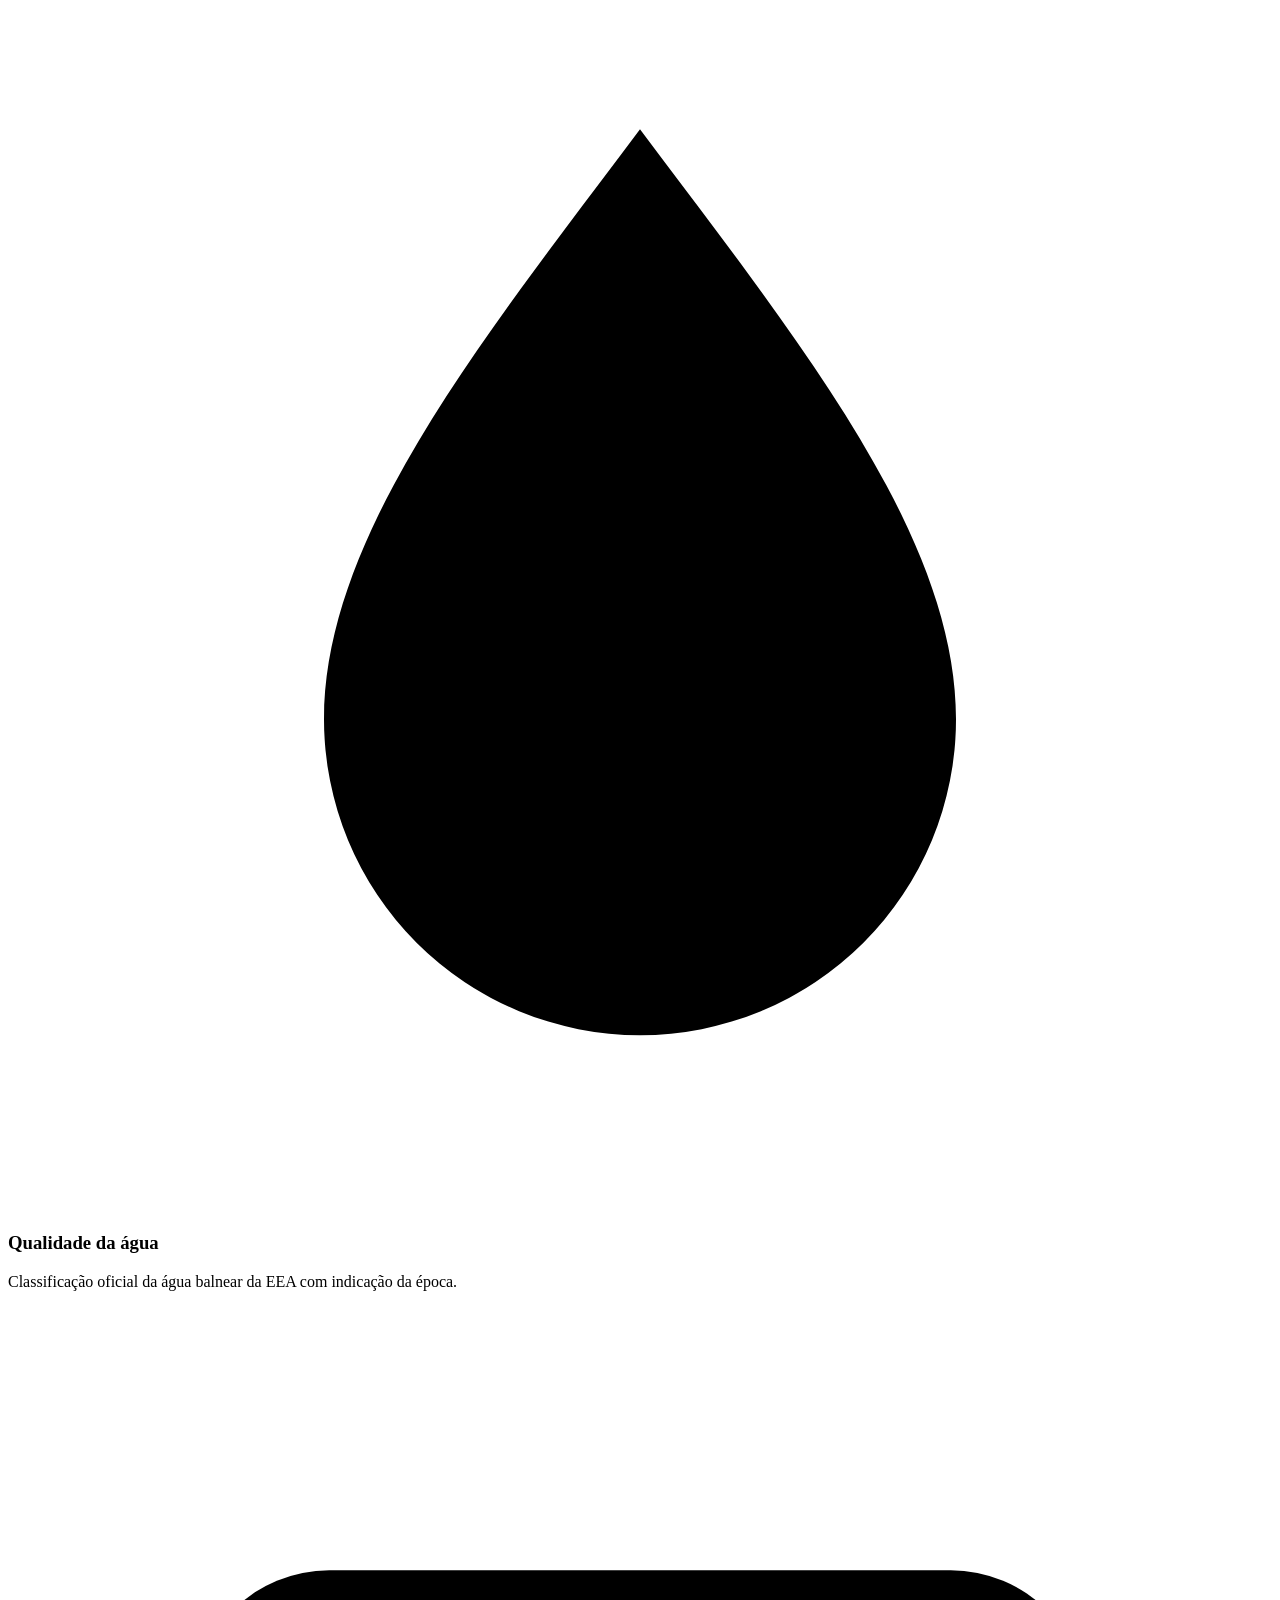
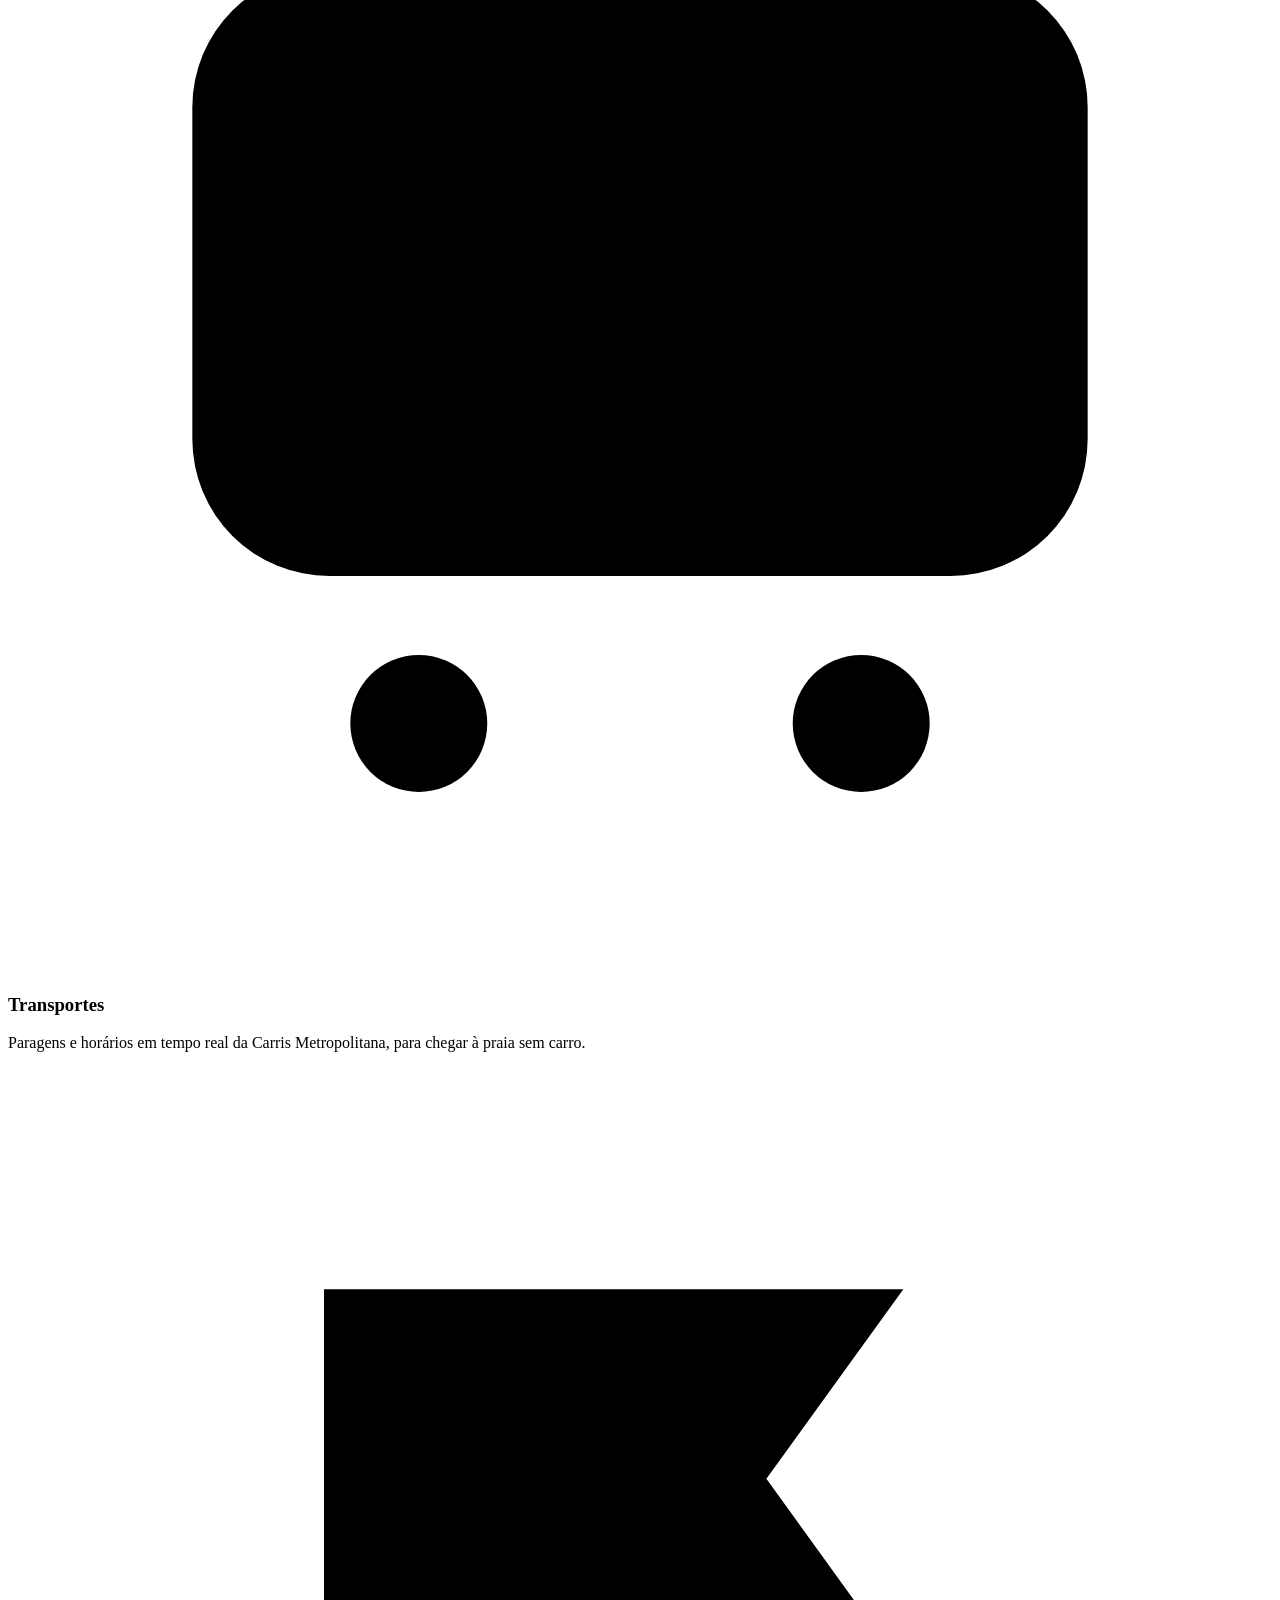
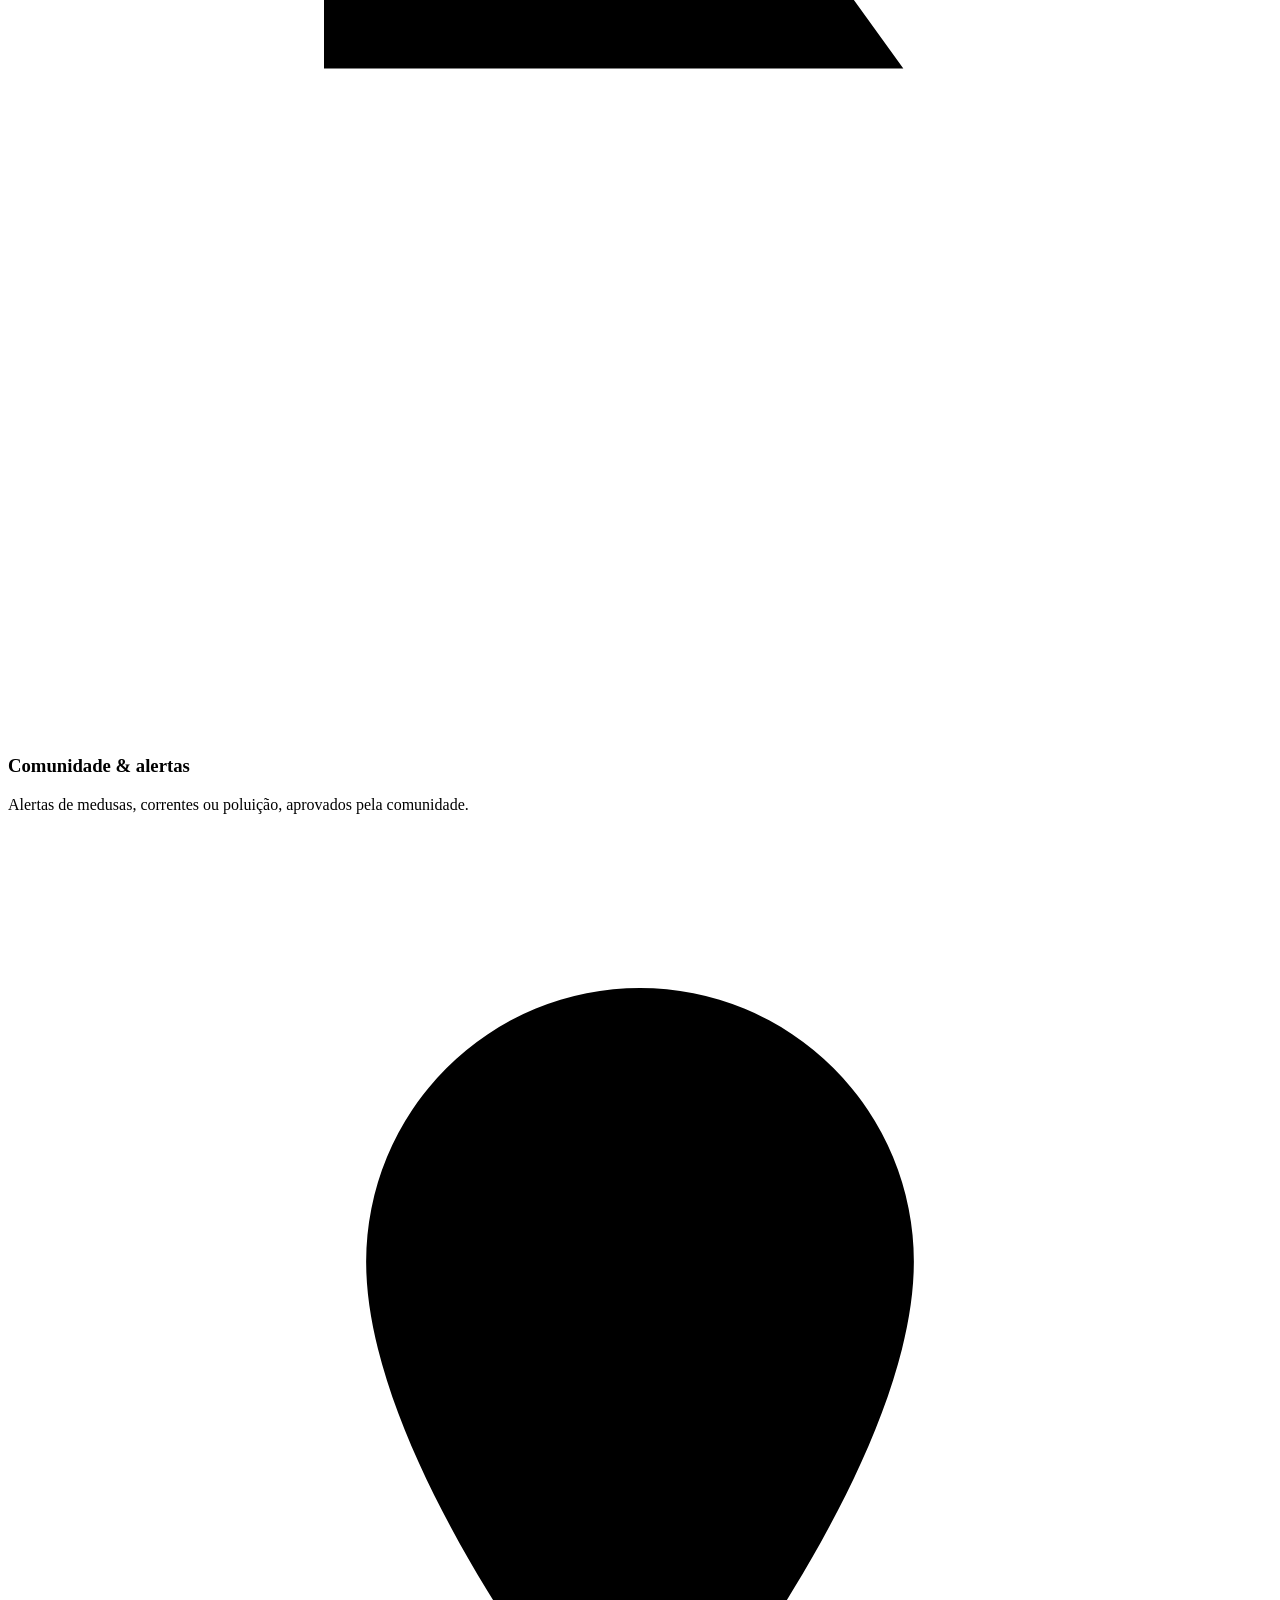
==== commit 464c637d: "Simple serverside adjustments Co-authored-by: Copilot <copilot@github.com>" ====
--- a/backend/static/site/index.html
+++ b/backend/static/site/index.html
@@ -74,7 +74,7 @@
         </div>
 
         <div class="hero__meta">
-          <div><strong>21</strong>Praias monitorizadas</div>
+          <div><strong>21</strong>Praias</div>
           <div><strong>4</strong>Fontes de dados oficiais</div>
           <div><strong>100%</strong>Gratuita, sem anúncios</div>
         </div>
@@ -171,7 +171,7 @@
         <div class="feature-card reveal">
           <div class="icon"><svg viewBox="0 0 24 24"><path d="M12 3.5c3 4 6 7.7 6 11.2a6 6 0 1 1-12 0c0-3.5 3-7.2 6-11.2z"/><path d="M9.3 13.8l1.9 1.9L15 11.6"/></svg></div>
           <h3>Qualidade da água</h3>
-          <p>Classificação oficial da água balnear da EEA / APA InfoÁgua, com histórico da época.</p>
+          <p>Classificação oficial da água balnear da EEA com indicação da época.</p>
         </div>
 
         <div class="feature-card reveal">
@@ -183,13 +183,13 @@
         <div class="feature-card reveal">
           <div class="icon"><svg viewBox="0 0 24 24"><path d="M6 3v18"/><path d="M6 4.2h11l-2.6 3.6L17 11.4H6"/></svg></div>
           <h3>Comunidade &amp; alertas</h3>
-          <p>Reports de medusas, correntes ou poluição, confirmados pela comunidade antes de virarem alerta.</p>
+          <p>Alertas de medusas, correntes ou poluição, aprovados pela comunidade.</p>
         </div>
 
         <div class="feature-card reveal">
           <div class="icon"><svg viewBox="0 0 24 24"><path d="M12 3a5.2 5.2 0 0 1 5.2 5.2c0 4.2-5.2 10.3-5.2 10.3S6.8 12.4 6.8 8.2A5.2 5.2 0 0 1 12 3z"/><circle cx="12" cy="8.2" r="1.8"/></svg></div>
           <h3>Ocupação em tempo real</h3>
-          <p>Estimativa de lotação baseada em presenças reais dos últimos 20 minutos, sem câmaras nem sensores.</p>
+          <p>Estimativa da lotação com base em presenças reais dos últimos 20 minutos, sem câmaras nem sensores.</p>
         </div>
       </div>
     </div>
@@ -201,7 +201,7 @@
       <div class="section-head section-head--center reveal">
         <p class="eyebrow eyebrow--center">A app</p>
         <h2>Feita para abrir na praia, ao sol, com uma mão</h2>
-        <p>Sem complicações. A informação mais importante fica sempre uns cliques de distância.</p>
+        <p>Sem complicações. A informação mais importante fica sempre a uns cliques de distância.</p>
       </div>
 
       <div class="showcase__phones">
@@ -256,7 +256,7 @@
           <p>Estações de marés, com dados harmónicos e observações reais.</p>
         </div>
         <div class="source-card reveal">
-          <h4>EEA / APA InfoÁgua</h4>
+          <h4>EEA</h4>
           <p>Classificação oficial da qualidade da água balnear de cada praia.</p>
         </div>
         <div class="source-card reveal">
@@ -270,7 +270,7 @@
           <h3>E quando uma fonte cai?</h3>
           <p>
             Cada resposta bem-sucedida de uma API oficial fica guardada como snapshot. Se a fonte
-            estiver indisponível, a OndaCerta mostra o último snapshot válido em vez de um ecrã vazio.
+            estiver indisponível, a OndaCerta mostra o último snapshot válido ao invés de um ecrã vazio.
           </p>
         </div>
         <div class="reliability__diagram">
@@ -365,7 +365,7 @@
           </a>
         </div>
 
-        <p class="cta__fine">Android 10.0 ou superior · APK direto · v1.0.0 · ~58 MB</p>
+        <p class="cta__fine">Android 10.0 ou superior · APK direto · v1.0.0 · ~60 MB</p>
       </div>
     </div>
   </section>
